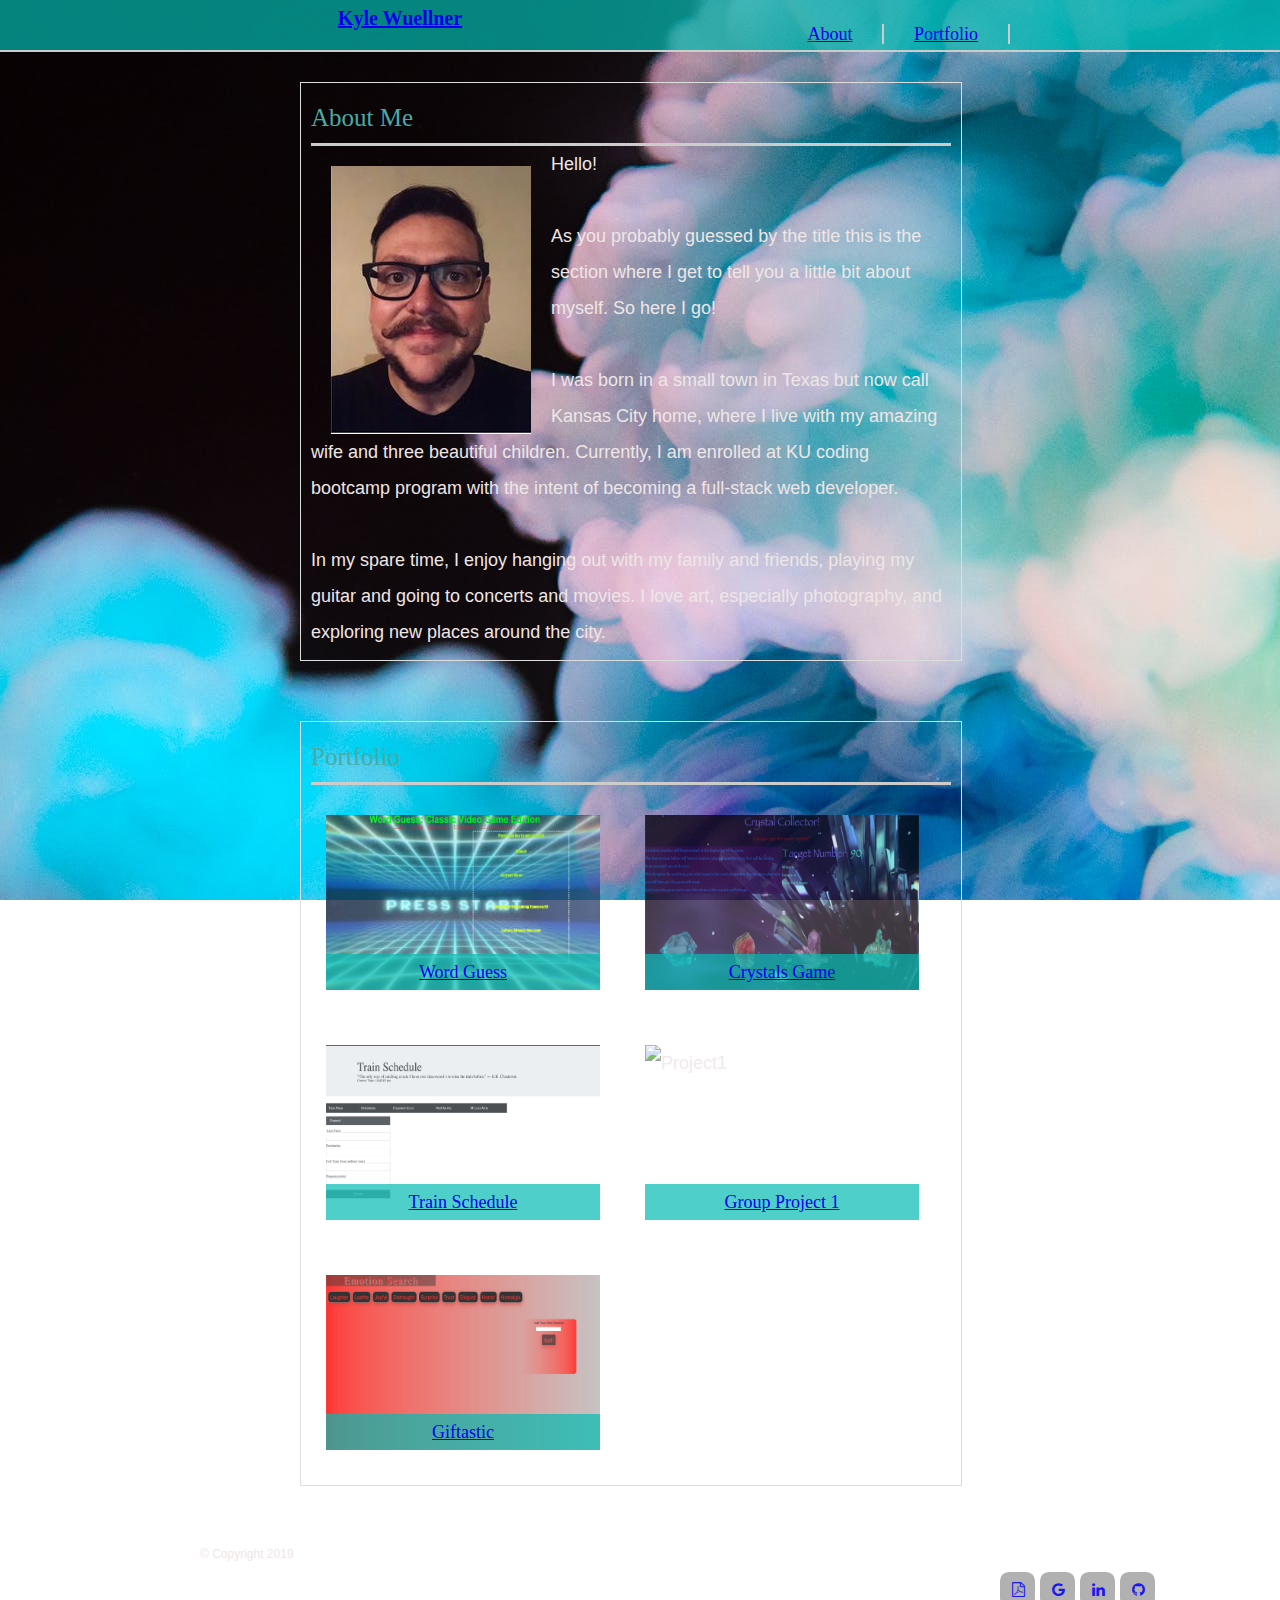
==== assets/index.html @ ecd1b10f "initial commit, old repo would not deploy correctly so I made a new one" ====
<!DOCTYPE html>
<html lang="en">
<meta name="viewport" content="width=device-width, initial-scale=1.0">
<link rel="stylesheet" href="https://cdnjs.cloudflare.com/ajax/libs/font-awesome/4.7.0/css/font-awesome.min.css">
<link rel="stylesheet" type="text/css" href="css/reset.css">

<head>
    <title>About Me</title>
    <link rel="stylesheet" type="text/css" href="css/style.css">
</head>

<body>
    <header id=heading>
        <div class="container">
            <a href="index.html" id="myname">Kyle Wuellner</a>
            <nav>
                <a href="index.html">About</a>
                <a href="portfolio.html" id=portfolio>Portfolio</a>
                <!-- <a href="contact.html">Contact</a> -->
            </nav>
        </div>
        </div>
    </header>

    <div id="main-container" class="container">
        <section class="main-container">
            <h1>About Me</h1>

            <img id="photo" src="images/me.jpg">

            <p>
                Hello!
            </p>

            <br>

            <p>
                As you probably guessed by the title this is the section where I get to tell you a little bit about
                myself. So here I go!
            </p>

            <br>

            <p>
                I was born in a small town in Texas but now call Kansas City home, where I live with my amazing wife and
                three beautiful children. Currently, I am enrolled at KU coding bootcamp program with the intent of
                becoming a full-stack web developer.
            </p>

            <br>

            <P>
                In my spare time, I enjoy hanging out with my family and friends, playing my guitar and going to
                concerts and movies. I love art, especially photography, and exploring new places around the city.
            </P>
        </section>
    </div>


    <div id="main-container" class="container">
        <section class="main-container">
            <h1>Portfolio</h1>

            <div class="work">
                <img src="images/word-guess.png" class="auth-image" alt="Hangman">

                <h3><a href="https://kwuellner.github.io/Word-Guess-Game/" target="_blank">Word Guess</a></h3>
            </div>

            <div class="work">
                <img src="images/crystal.png" class="auth-image" alt="RPG Game">

                <h3><a href="https://kwuellner.github.io/unit-4-game/" target="_blank">Crystals Game</a></h3>
            </div>

            <!-- <div class="work">
                <img src="assets/images/technics-q-c-400-200-5.jpg" class="auth-image" alt="Trivia Game">

                <h3>Trivia Game</h3>
            </div> -->

            <div class="work">
                <img src="images/train-scheduler.png" class="auth-image" alt="Train Scheduler">

                <h3><a href="https://kwuellner.github.io/TrainScheduler/" target="_blank">Train Schedule</a></h3>
            </div>

            <div class="work">
                <img src="images/group-project-1.png" class="auth-image" alt="Project1">

                <h3><a href="https://fin23.github.io/groupProject-1/" target="_blank"> Group Project 1</a></h3>
            </div>

            <div class="work">
                <img src="images/giftastic.png" class="auth-image" alt="Giftastic">

                <h3><a href="https://kwuellner.github.io/Giftastic/" target="_blank">Giftastic</a></h3>
            </div>

            <!-- <div class="work">
                <img src="assets/images/technics-q-c-400-200-7.jpg" class="auth-image" alt="Rutgers Info Widget">

                <h3>Rutgers Info Widget</h3>
            </div>

            <div class="work">
                <img src="assets/images/technics-q-c-400-200-9.jpg" class="auth-image" alt="Rock Paper Scissors">

                <h3>Rock Paper Scissors</h3>
            </div> -->
        </section>
    </div>

    <footer>
        <div class="container">
            <div id="contact">
                <h4>Contact</h4>
                <a href="https://github.com/kwuellner" target="_blank" class="fa fa-github"></a>
                <a href="https://www.linkedin.com/in/kyle-wuellner" target="_blank" class="fa fa-linkedin"></a>
                <a href="mailto:kyle.m.wuellner@gmail.com" class="fa fa-google"></a>
                <a href=".//images/Resume.pdf" target="_blank" class="fa fa-file-pdf-o"></a>
            </div>
            &copy; Copyright 2019
        </div>
    </footer>
</body>

</html>
---- assets/css/style.css ----
body {
    background: url(../images/pexels-photo-990826.jpeg);
    background-attachment: fixed;
    font-size: 18px;
    line-height: 36px;
    font-family: Arial, Helvetica Neue, Helvetica, sans-serif;
    color: rgb(238, 230, 230);
}

.container {
    width: 100%;
    max-width: 960px;
    margin: 0 200px 30px; 
    clear: both;
}

h1, h2, h3 {
    font-family: Georgia, 'Times New Roman', Times, serif;
    color: #4aaaa5;
}

h1 {
    font-size: 25px;
    line-height: 50px;
    border-bottom: 3px solid;
    border-color: #cccccc
}

#heading {
    font-family: Georgia, 'Times New Roman', Times, serif;
    background: #04bbb2b4;
    overflow: auto;
    border-bottom: 2px solid;
    border-color: #cccccc;
    width: 100%;
}

#myname {
    width: 200px;
    height: 50px;
    margin-left: 100px;
    font-family: Georgia, 'Times New Roman', Times, serif;
    float: left;
    font-weight: 700;
    text-align: center;
    font-size: 20px;
}

nav {
    margin: 25px 125px 0 0;
    float: right;
    display: inline-block;
    border-color: #cccccc;
    padding-left: 15px;
    line-height: 18px;
}

#portfolio {
    margin: 25px 25px 0 25px;
    padding: 0  30px;
    border-right: 2px solid;
    border-left: 2px solid;
    border-color: #cccccc;
}

#main-container {
    background-color: transparent;
    border: 1px solid;
    border-color: #dddddd;
    width: 50%;
    max-width: 960px;
    float: left;
    margin: 30px 200px 30px 300px;
    padding: 10px;
}

#container1 {
    background-color: #ffffff;
    border: 1px solid;
    border-color: #dddddd;
    width: 100%;
    max-width: 650px;
    float: left;
    margin: 80px 200px 30px 200px;
    padding: 10px;
}

#photo {
    float: left;
    padding: 20px 20px 0 20px;
}

.auth-image {
    width: 200px;
    height: 175px;
    margin-top: 10px;
    margin-right: 20px;
    float: left;
}

footer {
    background-color: transparent;
    color: rgb(238, 230, 230);
    padding: 20px 0;
    clear: both;
    font-size: 12px;
 
}

.fa {
    float: right;
    background: darkgrey;
    opacity: .9;
    margin-right: 5px;
    padding: 10px;
    font-size: 15px;
    width: 15px;
    text-align: right;
    text-decoration: none;
    border-radius: 25%;
  }

  .fa:hover {
    opacity: 0.7;
    color: white;
  }

  #contact {
      float: right;
      color: white;
      font-size: 15px;
  }
  

.work {
    width: 274px;
    overflow: auto;
    position: relative;
    float: left;
    margin: 20px 0 25px 15px;
    margin-right: 30px;
}

.work img {
    width: 100%;
    border: none;
    opacity: .8;
}

.work img:hover{
    opacity: 1;
}
.work h3 {
    background: #04bbb2b4;
    color: #ffffff;
    text-align: center;
    width: 100%;
    position: absolute;
    bottom: 0px;
}

#contact-form ul {
    margin-bottom: 20px;
}

#contact-form li {
    margin-bottom: 10px;
}

label,
input[type=text],
input[type=email],
textarea {
    display: block;
    width: 100%;
}

input[type=text],
input[type=email],
textarea {
    height: 30px;
    border: 1px solid #dddddd;
    font-size: 14px;
}

textarea {
    height: 200px;
}

input[type=submit] {
    background: #4aaaa5;
    border: none;
    color: #ffffff;
    font-size: 18px;

}

@media only screen and (max-width:980px) {
   .container {
        padding: 0 20px;
        max-width: 768px;
        margin: 0 0 0 0;
    }

    #myname {
        margin: 0 0 0 30px;
    }

    #nav {
        margin: 25 0 0 200px;
        float: right;
        line-height: 8px;
        font-weight: 20;

    }
    #main-container {
        margin: 50px 0 0 50px;
        max-width: 580px;
        width: 100%;
    }
    .main-section {
        max-width: 420px;
    }

    .work {
        width: 100%;
    }

    .work h3 {
        width: 40%;
    }

    .work img {
        width: 40%;
    }

    .auth-image {
        width: 75%;
        margin-bottom: 20px;
    }
}

@media only screen and (max-width:768px) {
    .container {
         padding: 0 20px;
         max-width: 100%;
         margin: 0;
    }
}

@media only screen and (max-width:640px){
   #heading {
       position: static;
       margin-bottom: 5px;
   }

   #myname {
       position: static;
       width: 100%;
   }

   #nav {
       width: 100;
       text-align: center;
   }

   #main-container {
       margin: 10px;
   }
   
   #photo {
       padding: 0;
   }

   .work img {
       width: 95%;
       margin:  auto;
   }

   .work h3 {
       width: 95%;
       margin: auto;
   }
}
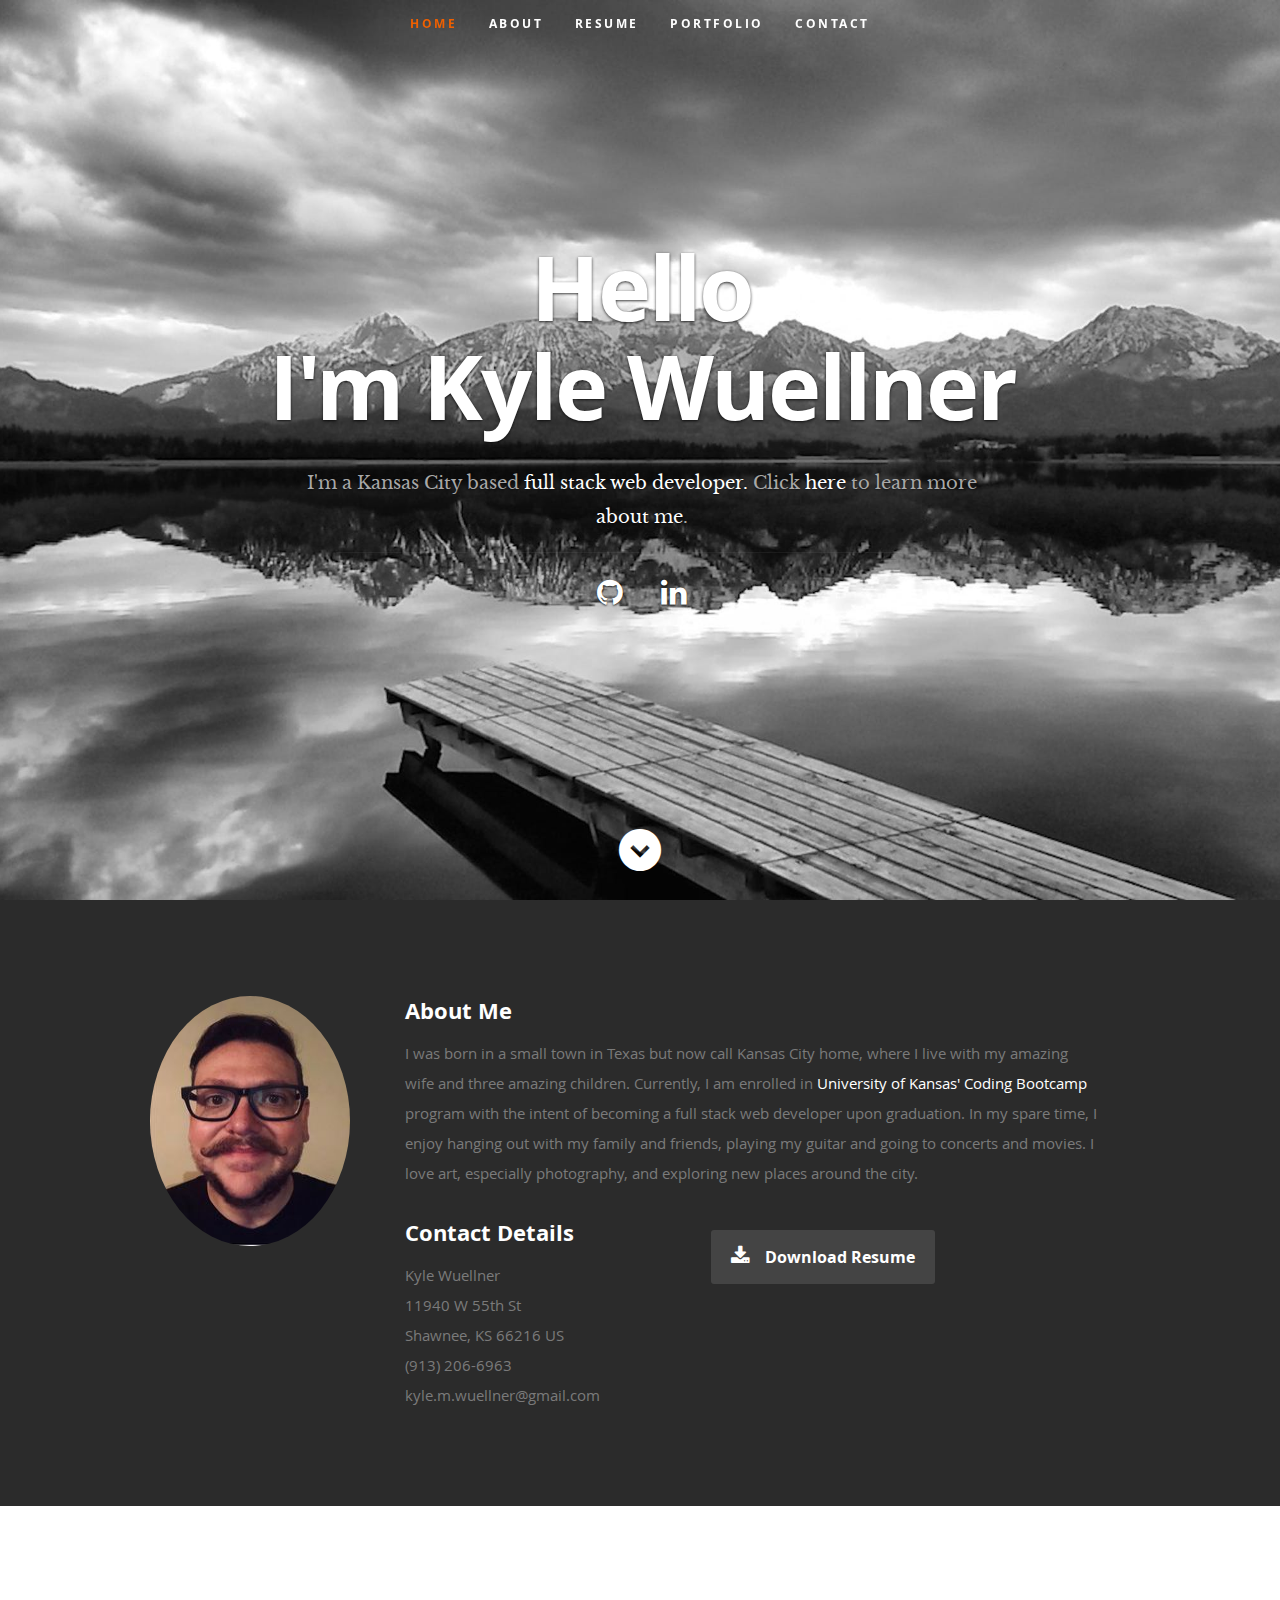
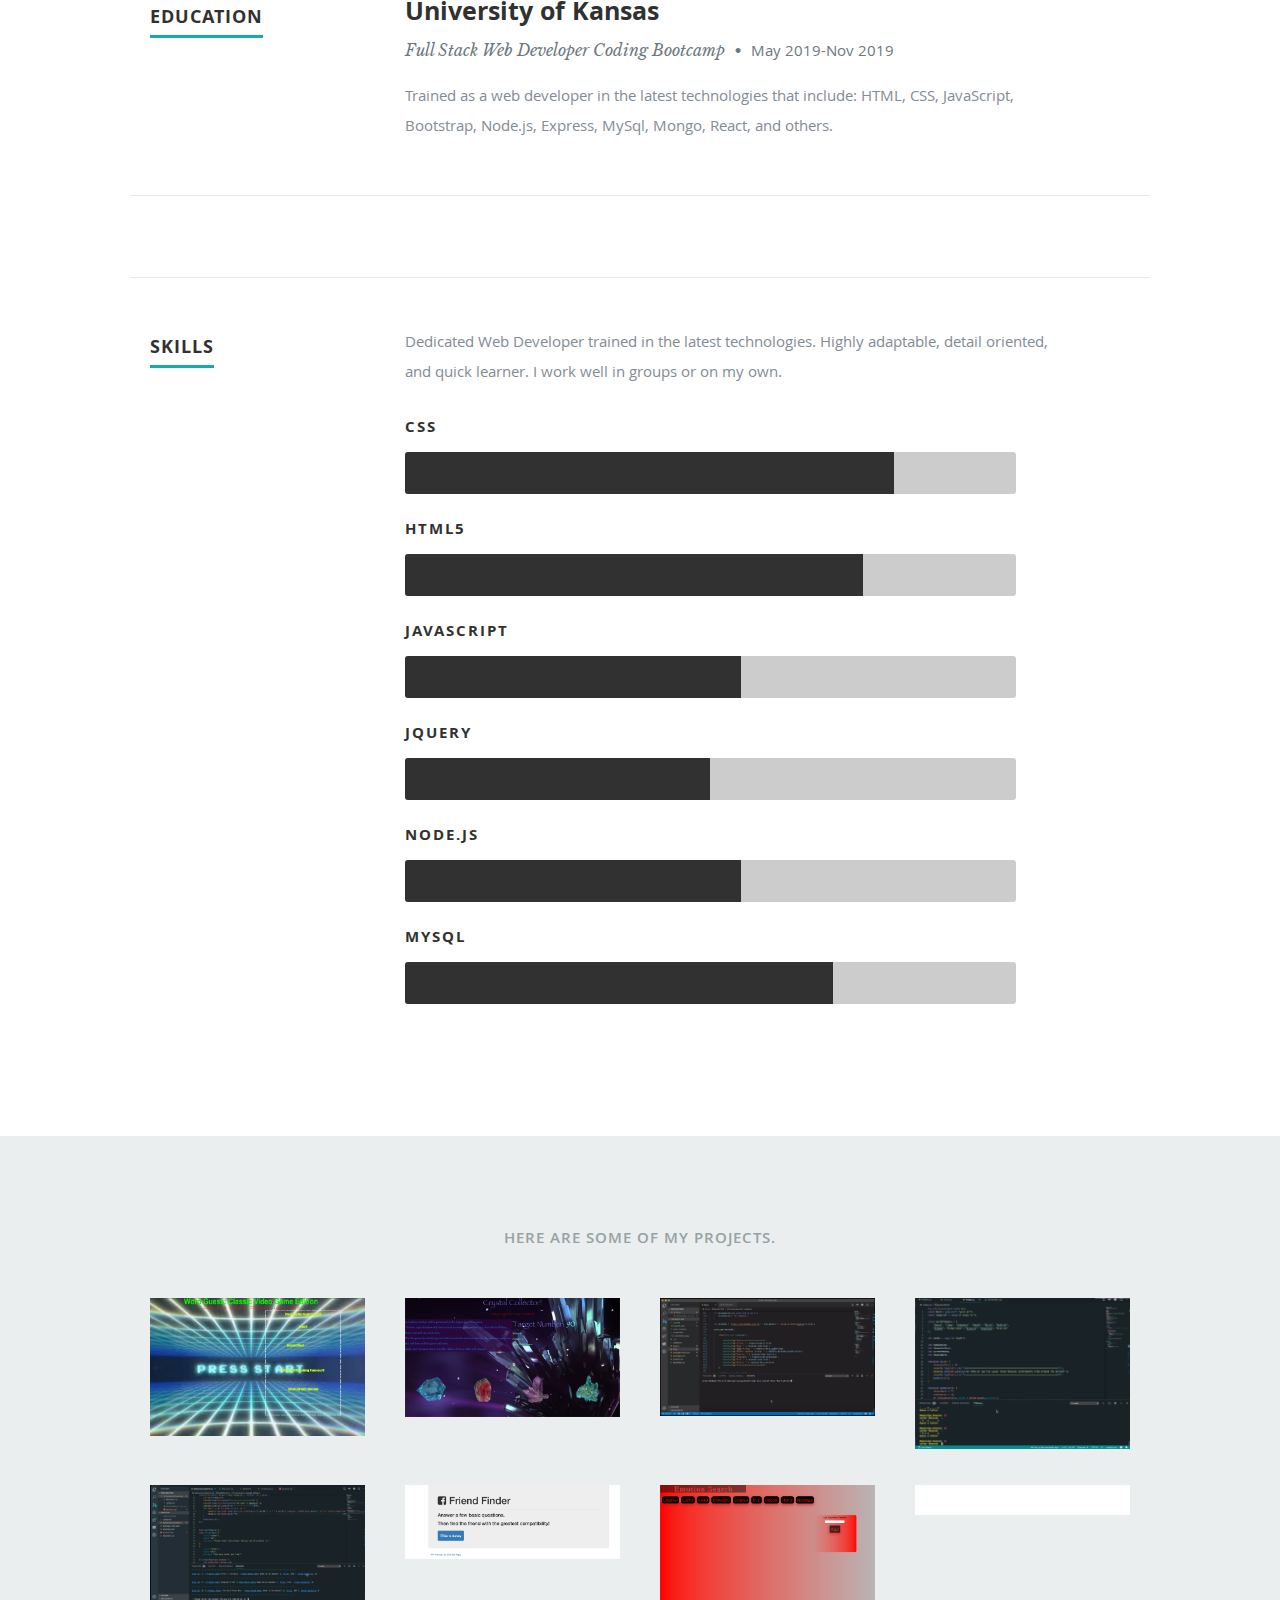
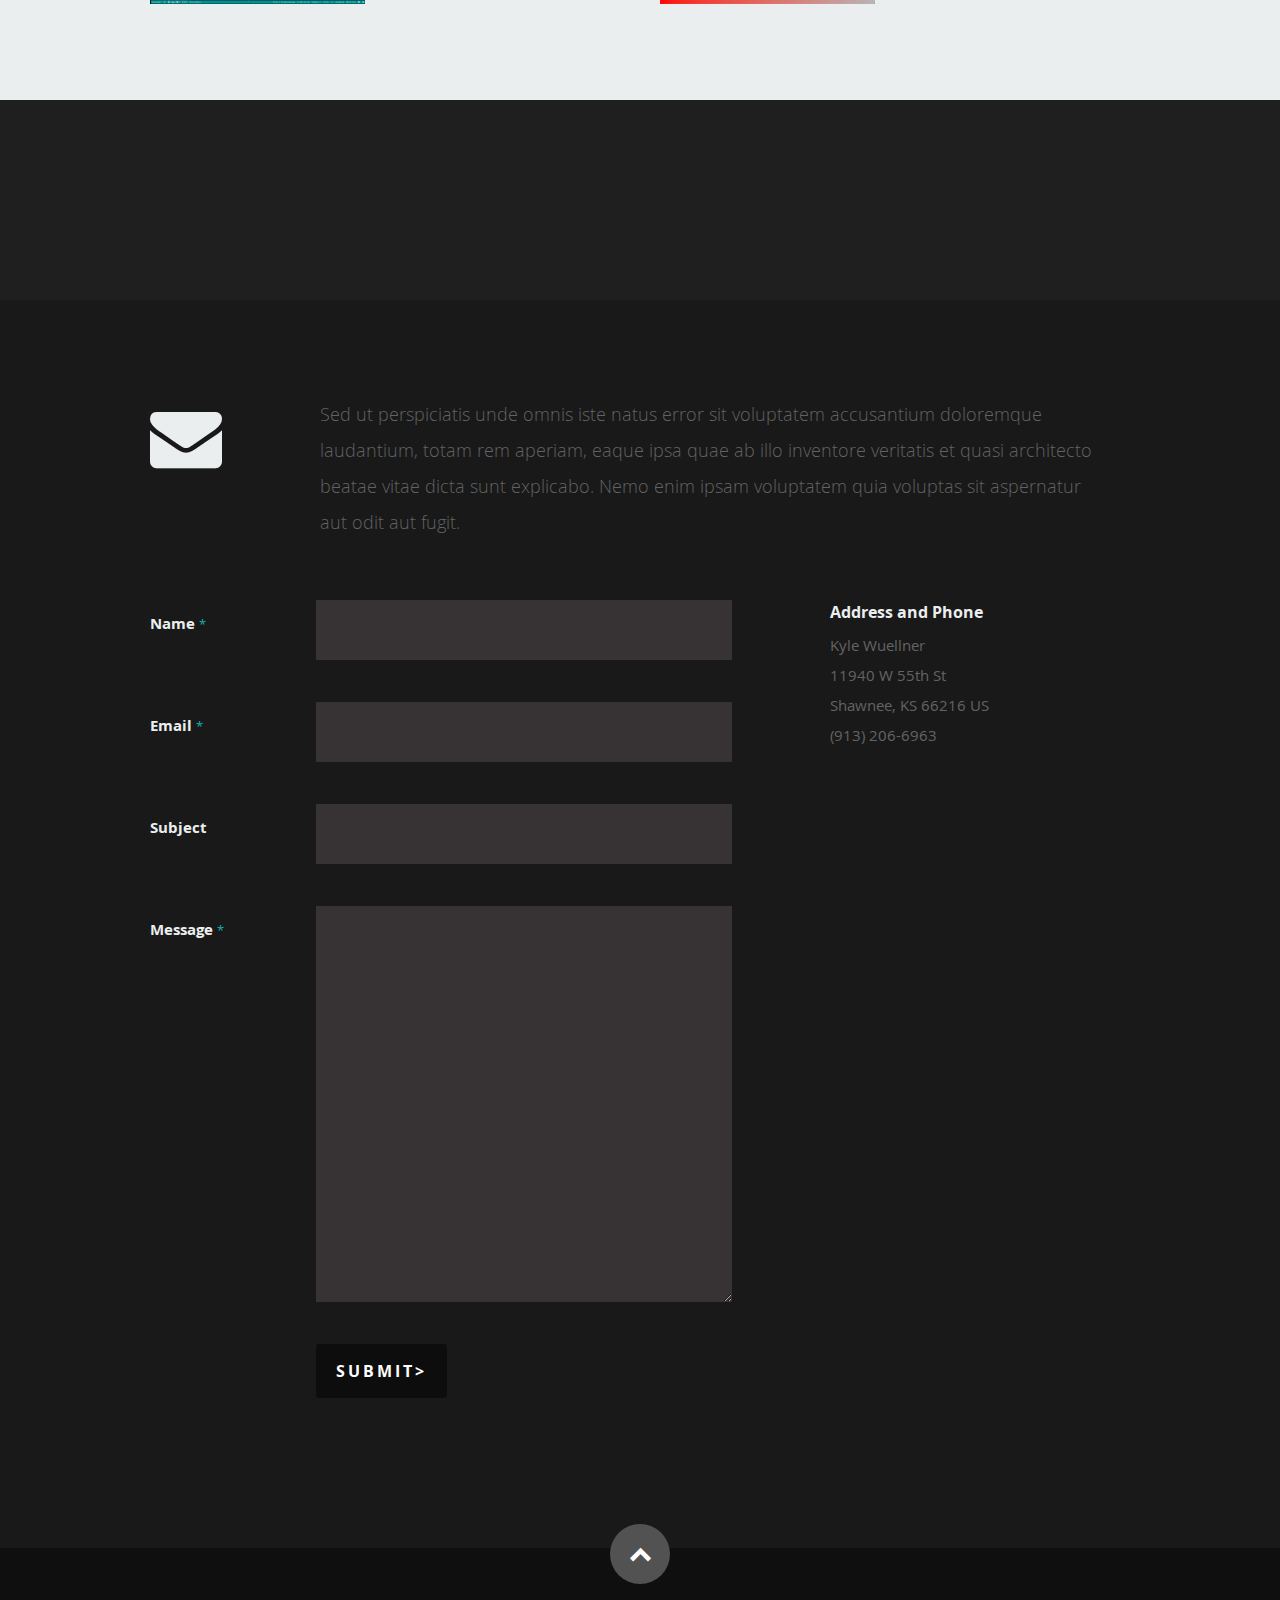
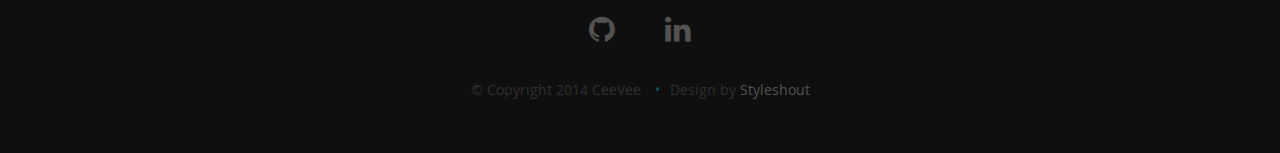
==== commit 953c8736: "rearranged files" ====
--- a/assets/index.html
+++ b/assets/index.html
@@ -1,128 +1,849 @@
-<!DOCTYPE html>
-<html lang="en">
-<meta name="viewport" content="width=device-width, initial-scale=1.0">
-<link rel="stylesheet" href="https://cdnjs.cloudflare.com/ajax/libs/font-awesome/4.7.0/css/font-awesome.min.css">
-<link rel="stylesheet" type="text/css" href="css/reset.css">
-
-<head>
-    <title>About Me</title>
-    <link rel="stylesheet" type="text/css" href="css/style.css">
-</head>
-
-<body>
-    <header id=heading>
-        <div class="container">
-            <a href="index.html" id="myname">Kyle Wuellner</a>
-            <nav>
-                <a href="index.html">About</a>
-                <a href="portfolio.html" id=portfolio>Portfolio</a>
-                <!-- <a href="contact.html">Contact</a> -->
-            </nav>
-        </div>
-        </div>
-    </header>
-
-    <div id="main-container" class="container">
-        <section class="main-container">
-            <h1>About Me</h1>
-
-            <img id="photo" src="images/me.jpg">
-
-            <p>
-                Hello!
-            </p>
-
-            <br>
-
-            <p>
-                As you probably guessed by the title this is the section where I get to tell you a little bit about
-                myself. So here I go!
-            </p>
-
-            <br>
-
-            <p>
-                I was born in a small town in Texas but now call Kansas City home, where I live with my amazing wife and
-                three beautiful children. Currently, I am enrolled at KU coding bootcamp program with the intent of
-                becoming a full-stack web developer.
-            </p>
-
-            <br>
-
-            <P>
-                In my spare time, I enjoy hanging out with my family and friends, playing my guitar and going to
-                concerts and movies. I love art, especially photography, and exploring new places around the city.
-            </P>
-        </section>
-    </div>
-
-
-    <div id="main-container" class="container">
-        <section class="main-container">
-            <h1>Portfolio</h1>
-
-            <div class="work">
-                <img src="images/word-guess.png" class="auth-image" alt="Hangman">
-
-                <h3><a href="https://kwuellner.github.io/Word-Guess-Game/" target="_blank">Word Guess</a></h3>
-            </div>
-
-            <div class="work">
-                <img src="images/crystal.png" class="auth-image" alt="RPG Game">
-
-                <h3><a href="https://kwuellner.github.io/unit-4-game/" target="_blank">Crystals Game</a></h3>
-            </div>
-
-            <!-- <div class="work">
-                <img src="assets/images/technics-q-c-400-200-5.jpg" class="auth-image" alt="Trivia Game">
-
-                <h3>Trivia Game</h3>
-            </div> -->
-
-            <div class="work">
-                <img src="images/train-scheduler.png" class="auth-image" alt="Train Scheduler">
-
-                <h3><a href="https://kwuellner.github.io/TrainScheduler/" target="_blank">Train Schedule</a></h3>
-            </div>
-
-            <div class="work">
-                <img src="images/group-project-1.png" class="auth-image" alt="Project1">
-
-                <h3><a href="https://fin23.github.io/groupProject-1/" target="_blank"> Group Project 1</a></h3>
-            </div>
-
-            <div class="work">
-                <img src="images/giftastic.png" class="auth-image" alt="Giftastic">
-
-                <h3><a href="https://kwuellner.github.io/Giftastic/" target="_blank">Giftastic</a></h3>
-            </div>
-
-            <!-- <div class="work">
-                <img src="assets/images/technics-q-c-400-200-7.jpg" class="auth-image" alt="Rutgers Info Widget">
-
-                <h3>Rutgers Info Widget</h3>
-            </div>
-
-            <div class="work">
-                <img src="assets/images/technics-q-c-400-200-9.jpg" class="auth-image" alt="Rock Paper Scissors">
-
-                <h3>Rock Paper Scissors</h3>
-            </div> -->
-        </section>
-    </div>
-
-    <footer>
-        <div class="container">
-            <div id="contact">
-                <h4>Contact</h4>
-                <a href="https://github.com/kwuellner" target="_blank" class="fa fa-github"></a>
-                <a href="https://www.linkedin.com/in/kyle-wuellner" target="_blank" class="fa fa-linkedin"></a>
-                <a href="mailto:kyle.m.wuellner@gmail.com" class="fa fa-google"></a>
-                <a href=".//images/Resume.pdf" target="_blank" class="fa fa-file-pdf-o"></a>
-            </div>
-            &copy; Copyright 2019
-        </div>
-    </footer>
-</body>
-
+<!DOCTYPE html>
+<!--[if lt IE 8 ]><html class="no-js ie ie7" lang="en"> <![endif]-->
+<!--[if IE 8 ]><html class="no-js ie ie8" lang="en"> <![endif]-->
+<!--[if (gte IE 8)|!(IE)]><!-->
+<html class="no-js" lang="en">
+<!--<![endif]-->
+
+<head>
+
+   <!--- Basic Page Needs
+   ================================================== -->
+   <meta charset="utf-8">
+   <title>Ceevee - Free Responsive HTML5/CSS3 Template</title>
+   <meta name="description" content="">
+   <meta name="author" content="">
+
+   <!-- Mobile Specific Metas
+   ================================================== -->
+   <meta name="viewport" content="width=device-width, initial-scale=1, maximum-scale=1">
+
+   <!-- CSS
+    ================================================== -->
+   <link rel="stylesheet" href="css/default.css">
+   <link rel="stylesheet" href="css/layout.css">
+   <link rel="stylesheet" href="css/media-queries.css">
+   <link rel="stylesheet" href="css/magnific-popup.css">
+
+   <!-- Script
+   ================================================== -->
+   <script src="js/modernizr.js"></script>
+
+   <!-- Favicons
+	================================================== -->
+   <link rel="shortcut icon" href="favicon.png">
+
+</head>
+
+<body>
+
+   <!-- Header
+   ================================================== -->
+   <header id="home">
+
+      <nav id="nav-wrap">
+
+         <a class="mobile-btn" href="#nav-wrap" title="Show navigation">Show navigation</a>
+         <a class="mobile-btn" href="#" title="Hide navigation">Hide navigation</a>
+
+         <ul id="nav" class="nav">
+            <li class="current"><a class="smoothscroll" href="#home">Home</a></li>
+            <li><a class="smoothscroll" href="#about">About</a></li>
+            <li><a class="smoothscroll" href="#resume">Resume</a></li>
+            <li><a class="smoothscroll" href="#portfolio">Portfolio</a></li>
+            <!-- <li><a class="smoothscroll" href="#testimonials">Testimonials</a></li> -->
+            <li><a class="smoothscroll" href="#contact">Contact</a></li>
+         </ul> <!-- end #nav -->
+
+      </nav> <!-- end #nav-wrap -->
+
+      <div class="row banner">
+         <div class="banner-text">
+            <h1 class="responsive-headline">Hello <p>I'm Kyle Wuellner</p>
+            </h1>
+            <h3>I'm a Kansas City based <span> full stack web developer.</span>
+               Click <a class="smoothscroll" href="#about">here</a>
+               to learn more <a class="smoothscroll" href="#about">about me</a>.</h3>
+            <hr />
+            <ul class="social">
+               <li><a href="https://github.com/kwuellner" target="_blank"><i class="fa fa-github"></i></a></li>
+               <!-- <li><a href="#"><i class="fa fa-twitter"></i></a></li> -->
+               <!-- <li><a href="#"><i class="fa fa-google-plus"></i></a></li> -->
+               <li><a href="https://www.linkedin.com/in/kyle-wuellner" target="_blank"><i
+                        class="fa fa-linkedin"></i></a></li>
+               <!-- <li><a href="#"><i class="fa fa-instagram"></i></a></li>
+               <li><a href="#"><i class="fa fa-dribbble"></i></a></li>
+               <li><a href="#"><i class="fa fa-skype"></i></a></li> -->
+            </ul>
+         </div>
+      </div>
+
+      <p class="scrolldown">
+         <a class="smoothscroll" href="#about"><i class="icon-down-circle"></i></a>
+      </p>
+
+   </header> <!-- Header End -->
+
+
+   <!-- About Section
+   ================================================== -->
+   <section id="about">
+
+      <div class="row">
+
+         <div class="three columns">
+
+            <img class="profile-pic" src="images/me.jpg" alt="" />
+
+         </div>
+
+         <div class="nine columns main-col">
+
+            <h2>About Me</h2>
+
+            <p>I was born in a small town in Texas but now call Kansas City home, where I live with my amazing wife and
+               three amazing children. Currently, I am enrolled in <a class="smoothscroll"
+                  href="https://bootcamp.ku.edu/coding/" target="_blank">University of Kansas' Coding Bootcamp</a>
+               program with the intent of
+               becoming a <span> full stack web developer</span> upon graduation. In my spare time, I enjoy hanging out
+               with my family
+               and friends, playing my guitar and going to
+               concerts and movies. I love art, especially photography, and exploring new places around the city.
+            </p>
+
+            <div class="row">
+
+               <div class="columns contact-details">
+
+                  <h2>Contact Details</h2>
+                  <p class="address">
+                     <span>Kyle Wuellner</span><br>
+                     <span>11940 W 55th St<br>
+                        Shawnee, KS 66216 US
+                     </span><br>
+                     <span>(913) 206-6963</span><br>
+                     <span>kyle.m.wuellner@gmail.com</span>
+                  </p>
+
+               </div>
+
+               <div class="columns download">
+                  <p>
+                     <a href="https://docs.google.com/document/d/1krxDVYdAzd86C_JXUmu4CRliHNWgv6KA0D3U3gG_JCU/edit?usp=sharing"
+                        target="_blank" class="button"><i class="fa fa-download"></i>Download Resume</a>
+                  </p>
+               </div>
+
+            </div> <!-- end row -->
+
+         </div> <!-- end .main-col -->
+
+      </div>
+
+   </section> <!-- About Section End-->
+
+
+   <!-- Resume Section
+   ================================================== -->
+   <section id="resume">
+
+      <!-- Education
+      ----------------------------------------------- -->
+      <div class="row education">
+
+         <div class="three columns header-col">
+            <h1><span>Education</span></h1>
+         </div>
+
+         <div class="nine columns main-col">
+
+            <div class="row item">
+
+               <div class="twelve columns">
+
+                  <h3>University of Kansas</h3>
+                  <p class="info">Full Stack Web Developer Coding Bootcamp <span>&bull;</span> <em class="date">May
+                        2019-Nov 2019</em></p>
+
+                  <p>
+                     Trained as a web developer in the latest technologies that include: HTML, CSS, JavaScript,
+                     Bootstrap, Node.js, Express, MySql, Mongo, React, and others.
+                  </p>
+
+               </div>
+
+            </div> <!-- item end -->
+
+            <div class="row item">
+
+               <div class="twelve columns">
+
+                  <!-- <h3>School of Cool Designers</h3>
+                  <p class="info">B.A. Degree in Graphic Design <span>&bull;</span> <em class="date">March 2003</em></p>
+
+                  <p>
+                     This is Photoshop's version of Lorem Ipsum. Proin gravida nibh vel velit auctor aliquet.
+                     Aenean sollicitudin, lorem quis bibendum auctor, nisi elit consequat ipsum, nec sagittis sem
+                     nibh id elit. Duis sed odio sit amet nibh vulputate cursus a sit amet mauris. Morbi accumsan
+                     ipsum velit. Nam nec tellus a odio tincidunt auctor a ornare odio. Sed non mauris vitae erat
+                  </p> -->
+
+               </div>
+
+            </div> <!-- item end -->
+
+         </div> <!-- main-col end -->
+
+      </div> <!-- End Education -->
+
+
+      <!-- Work
+      ----------------------------------------------- -->
+      <div class="row work">
+
+         <div class="three columns header-col">
+            <!-- <h1><span>Work</span></h1> -->
+         </div>
+
+         <div class="nine columns main-col">
+
+            <div class="row item">
+
+               <div class="twelve columns">
+
+                  <!-- <h3>Awesome Design Studio</h3>
+                  <p class="info">Senior UX Designer <span>&bull;</span> <em class="date">March 2010 - Present</em></p>
+
+                  <p>
+                     Lorem ipsum dolor sit amet, consectetuer adipiscing elit. Aenean commodo ligula eget dolor. Aenean
+                     massa.
+                     Cum sociis natoque penatibus et magnis dis parturient montes, nascetur ridiculus mus. Donec quam
+                     felis,
+                     ultricies nec, pellentesque eu, pretium quis, sem. Nulla consequat massa quis enim.
+                     Donec pede justo, fringilla vel, aliquet nec, vulputate eget, arcu. Nullam dictum felis eu pede
+                     mollis pretium.
+                  </p> -->
+
+               </div>
+
+            </div> <!-- item end -->
+
+            <div class="row item">
+
+               <div class="twelve columns">
+
+                  <!-- <h3>Super Cool Studio</h3>
+                  <p class="info">UX Designer <span>&bull;</span> <em class="date">March 2007 - February 2010</em></p>
+
+                  <p>
+                     This is Photoshop's version of Lorem Ipsum. Proin gravida nibh vel velit auctor aliquet.
+                     Aenean sollicitudin, lorem quis bibendum auctor, nisi elit consequat ipsum, nec sagittis sem
+                     nibh id elit. Duis sed odio sit amet nibh vulputate cursus a sit amet mauris. Morbi accumsan
+                     ipsum velit. Nam nec tellus a odio tincidunt auctor a ornare odio. Sed non mauris vitae erat
+                  </p> -->
+
+               </div>
+
+            </div> <!-- item end -->
+
+         </div> <!-- main-col end -->
+
+      </div> <!-- End Work -->
+
+
+      <!-- Skills
+      ----------------------------------------------- -->
+      <div class="row skill">
+
+         <div class="three columns header-col">
+            <h1><span>Skills</span></h1>
+         </div>
+
+         <div class="nine columns main-col">
+
+            <p>Dedicated Web Developer trained in the latest technologies. Highly adaptable, detail oriented, and quick
+               learner. I work well in groups or on my own.
+            </p>
+
+            <div class="bars">
+
+               <ul class="skills">
+                  <li><span class="bar-expand css"></span><em>CSS</em></li>
+                  <li><span class="bar-expand html5"></span><em>HTML5</em></li>
+                  <li><span class="bar-expand javascript"></span><em>JavaScript</em></li>
+                  <li><span class="bar-expand jquery"></span><em>jQuery</em></li>
+                  <li><span class="bar-expand nodejs"></span><em>Node.js</em></li>
+                  <li><span class="bar-expand mysql"></span><em>MySql</em></li>
+               </ul>
+
+            </div><!-- end skill-bars -->
+
+         </div> <!-- main-col end -->
+
+      </div> <!-- End skills -->
+
+   </section> <!-- Resume Section End-->
+
+
+   <!-- Portfolio Section
+   ================================================== -->
+   <section id="portfolio">
+
+      <div class="row">
+
+         <div class="twelve columns collapsed">
+
+            <h1>Here Are Some of My Projects.</h1>
+
+            <!-- portfolio-wrapper -->
+            <div id="portfolio-wrapper" class="bgrid-quarters s-bgrid-thirds cf">
+
+               <div class="columns portfolio-item">
+                  <div class="item-wrap">
+
+                     <a href="#modal-01" title="">
+                        <img alt="" src="images/portfolio/modals/word-guess.png">
+                        <div class="overlay">
+                           <div class="portfolio-item-meta">
+                              <h5>Word Guess</h5>
+                              <p>Game</p>
+                           </div>
+                        </div>
+                        <div class="link-icon"><i class="icon-plus"></i></div>
+                     </a>
+
+                  </div>
+               </div> <!-- item end -->
+
+               <div class="columns portfolio-item">
+                  <div class="item-wrap">
+
+                     <a href="#modal-02" title="">
+                        <img alt="" src="images/portfolio/modals/crystal.png">
+                        <div class="overlay">
+                           <div class="portfolio-item-meta">
+                              <h5>Crystals</h5>
+                              <p>Game</p>
+                           </div>
+                        </div>
+                        <div class="link-icon"><i class="icon-plus"></i></div>
+                     </a>
+
+                  </div>
+               </div> <!-- item end -->
+
+               <div class="columns portfolio-item">
+                  <div class="item-wrap">
+
+                     <a href="#modal-03" title="">
+                        <img alt="" src="images/portfolio/modals/liri.png">
+                        <div class="overlay">
+                           <div class="portfolio-item-meta">
+                              <h5>Liri</h5>
+                              <p>App</p>
+                           </div>
+                        </div>
+                        <div class="link-icon"><i class="icon-plus"></i></div>
+                     </a>
+
+                  </div>
+               </div> <!-- item end -->
+
+               <div class="columns portfolio-item">
+                  <div class="item-wrap">
+
+                     <a href="#modal-04" title="">
+                        <img alt="" src="images/portfolio/modals/constructor-word-guess.png">
+                        <div class="overlay">
+                           <div class="portfolio-item-meta">
+                              <h5>Constructor Word Guess</h5>
+                              <p>Game</p>
+                           </div>
+                        </div>
+                        <div class="link-icon"><i class="icon-plus"></i></div>
+                     </a>
+
+                  </div>
+               </div> <!-- item end -->
+
+               <div class="columns portfolio-item">
+                  <div class="item-wrap">
+
+                     <a href="#modal-05" title="">
+                        <img alt="" src="images/portfolio/modals/bamazon.png">
+                        <div class="overlay">
+                           <div class="portfolio-item-meta">
+                              <h5>Bamazon</h5>
+                              <p>Storefront Shop App</p>
+                           </div>
+                        </div>
+                        <div class="link-icon"><i class="icon-plus"></i></div>
+                     </a>
+
+                  </div>
+               </div> <!-- item end -->
+
+               <div class="columns portfolio-item">
+                  <div class="item-wrap">
+
+                     <a href="#modal-06" title="">
+                        <img alt="" src="images/portfolio/modals/friendfinder.png">
+                        <div class="overlay">
+                           <div class="portfolio-item-meta">
+                              <h5>Friend Finder</h5>
+                              <p>Matching App</p>
+                           </div>
+                        </div>
+                        <div class="link-icon"><i class="icon-plus"></i></div>
+                     </a>
+
+                  </div>
+               </div> <!-- item end -->
+
+               <div class="columns portfolio-item">
+                  <div class="item-wrap">
+
+                     <a href="#modal-07" title="">
+                        <img alt="" src="images/portfolio/modals/giftastic.png">
+                        <div class="overlay">
+                           <div class="portfolio-item-meta">
+                              <h5>Giftastic</h5>
+                              <p>APIs</p>
+                           </div>
+                        </div>
+                        <div class="link-icon"><i class="icon-plus"></i></div>
+                     </a>
+
+                  </div>
+               </div> <!-- item end -->
+
+               <div class="columns portfolio-item">
+                  <div class="item-wrap">
+
+                     <a href="#modal-08" title="">
+                        <img alt="" src="images/portfolio/modals/freshair.png">
+                        <div class="overlay">
+                           <div class="portfolio-item-meta">
+                              <h5>Fresh Air</h5>
+                              <p>Travel Website</p>
+                           </div>
+                        </div>
+                        <div class="link-icon"><i class="icon-plus"></i></div>
+                     </a>
+
+                  </div>
+               </div> <!-- item end -->
+
+            </div> <!-- portfolio-wrapper end -->
+
+         </div> <!-- twelve columns end -->
+
+
+         <!-- Modal Popup
+	      --------------------------------------------------------------- -->
+
+         <div id="modal-01" class="popup-modal mfp-hide">
+
+            <img class="scale-with-grid" src="images/portfolio/modals/word-guess.png" alt="" />
+
+            <div class="description-box">
+               <h4>Word Guess</h4>
+               <p>Can you guess the correct word?</p>
+               <span class="categories"><i class="fa fa-tag"></i>Game</span>
+            </div>
+
+            <div class="link-box">
+               <a href="https://kwuellner.github.io/Word-Guess-Game/" target="_blank" ">Details</a>
+               <a class=" popup-modal-dismiss">Close</a>
+            </div>
+
+         </div><!-- modal-01 End -->
+
+         <div id="modal-02" class="popup-modal mfp-hide">
+
+            <img class="scale-with-grid" src="images/portfolio/modals/crystal.png" alt="" />
+
+            <div class="description-box">
+               <h4>Crystal</h4>
+               <p>This is a simple game that will generate a random target number and each crystal will have a hidden
+                  random number. Click on each crystal and try and get the target number exactly.</p>
+               <span class="categories"><i class="fa fa-tag"></i>Game</span>
+            </div>
+
+            <div class="link-box">
+               <a href="https://kwuellner.github.io/unit-4-game/" target="_blank">Details</a>
+               <a class="popup-modal-dismiss">Close</a>
+            </div>
+
+         </div><!-- modal-02 End -->
+
+         <div id="modal-03" class="popup-modal mfp-hide">
+
+            <img class="scale-with-grid" src="images/portfolio/modals/liri.png" alt="" />
+
+            <div class=" description-box">
+               <h4>Liri</h4>
+               <p>Search for bands in town, a song on Spotify or get info on a certain movie.</p>
+               <span class="categories"><i class="fa fa-tag"></i>Searching App</span>
+            </div>
+
+            <div class="link-box">
+               <a href="https://github.com/kwuellner/liri-node-app" target="_blank">Details</a>
+               <a class="popup-modal-dismiss">Close</a>
+            </div>
+
+         </div><!-- modal-03 End -->
+
+         <div id="modal-04" class="popup-modal mfp-hide">
+
+            <img class="scale-with-grid" src="images/portfolio/modals/constructor-word-guess.png" alt="" />
+
+            <div class="description-box">
+               <h4>Musical Instruments Around the World</h4>
+               <p>Constructor based game that similar to Wheel Of Fortune and Hangman. See if you can guess the
+                  instrument before you run out of guesses.</p>
+               <span class="categories"><i class="fa fa-tag"></i>Game</span>
+            </div>
+
+            <div class="link-box">
+               <a href="https://github.com/kwuellner/Constructor-Word-Guess" target="_blank">Details</a>
+               <a class="popup-modal-dismiss">Close</a>
+            </div>
+
+         </div><!-- modal-04 End -->
+
+         <div id="modal-05" class="popup-modal mfp-hide">
+
+            <img class="scale-with-grid" src="images/portfolio/modals/bamazon.png" alt="" />
+
+            <div class="description-box">
+               <h4>Bamazon</h4>
+               <p>Bamazon is a storefront shop that allows you to purchase items and it will track your inventory.</p>
+               <span class="categories"><i class="fa fa-tag"></i>Storefront Shop App</span>
+            </div>
+
+            <div class="link-box">
+               <a href="https://github.com/kwuellner/bamazon" target="_blank">Details</a>
+               <a class="popup-modal-dismiss">Close</a>
+            </div>
+
+         </div><!-- modal-05 End -->
+
+         <div id="modal-06" class="popup-modal mfp-hide">
+
+            <img class="scale-with-grid" src="images/portfolio/modals/friendfinder.png" alt="" />
+
+            <div class="description-box">
+               <h4>Friend Finder</h4>
+               <p>A compatibility based full-stack app that uses Node.js and Express. It will take the results of your
+                  survey questions and compare them with other users answers to match you with a new friend. The app
+                  also stores your results so that you can be matched up with other people.</p>
+               <span class="categories"><i class="fa fa-tag"></i>Matching App</span>
+            </div>
+
+            <div class="link-box">
+               <a href="https://pacific-crag-49638.herokuapp.com/" target="_blank">Details</a>
+               <a class="popup-modal-dismiss">Close</a>
+            </div>
+
+         </div><!-- modal-06 End -->
+
+         <div id="modal-07" class="popup-modal mfp-hide">
+
+            <img class="scale-with-grid" src="images/portfolio/modals/giftastic.png" alt="" />
+
+            <div class="description-box">
+               <h4>Giftastic</h4>
+               <p>This was a project to understand how APIs function.</p>
+               <span class="categories"><i class="fa fa-tag"></i>APIs</span>
+            </div>
+
+            <div class="link-box">
+               <a href="https://kwuellner.github.io/Giftastic/" target="_blank">Details</a>
+               <a class="popup-modal-dismiss">Close</a>
+            </div>
+
+         </div><!-- modal-07 End -->
+
+         <div id="modal-08" class="popup-modal mfp-hide">
+
+            <img class="scale-with-grid" src="images/portfolio/modals/freshair.png" alt="" />
+
+            <div class="description-box">
+               <h4>Fresh Air</h4>
+               <p>Answer a few questions and see what surprise vacation destination you will receive.</p>
+               <span class="categories"><i class="fa fa-tag"></i>Website</span>
+            </div>
+
+            <div class="link-box">
+               <a href="https://whispering-shelf-78602.herokuapp.com/" target="_blank">Details</a>
+               <a class="popup-modal-dismiss">Close</a>
+            </div>
+
+         </div><!-- modal-01 End -->
+
+
+      </div> <!-- row End -->
+
+   </section> <!-- Portfolio Section End-->
+
+
+   <!-- Call-To-Action Section
+   ================================================== -->
+   <!-- <section id="call-to-action">
+
+      <div class="row">
+
+         <div class="two columns header-col"> -->
+
+   <!-- <h1><span>Get Hosting.</span></h1> -->
+
+   <!-- </div>
+
+         <div class="seven columns"> -->
+
+   <!-- <h2><a href="http://www.dreamhost.com/r.cgi?287326|STYLESHOUT">Host This Template on Dreamhost.</a></h2>
+            <p>Looking for an awesome and reliable webhosting? Try <a
+                  href="http://www.dreamhost.com/r.cgi?287326|STYLESHOUT"><span>DreamHost</span></a>.
+               Get <span>$50 off</span> when you sign up with the promocode <span>STYLESHOUT</span>. -->
+   <!-- Simply type	the promocode in the box labeled “Promo Code” when placing your order. -->
+   <!-- </p>
+
+         </div>
+
+         <div class="three columns action"> -->
+
+   <!-- <a href="http://www.dreamhost.com/r.cgi?287326|STYLESHOUT" class="button">Sign Up Now</a> -->
+
+   <!-- </div>
+
+      </div>
+
+   </section> Call-To-Action Section End -->
+
+
+   <!-- Testimonials Section
+   ================================================== -->
+   <section id="testimonials">
+
+      <div class="text-container">
+
+         <div class="row">
+
+            <div class="two columns header-col">
+
+               <!-- <h1><span>Client Testimonials</span></h1> -->
+
+            </div>
+
+            <!-- <div class="ten columns flex-container">
+
+               <div class="flexslider">
+
+                  <ul class="slides">
+
+                     <li> -->
+            <!-- <blockquote>
+                           <p>Your work is going to fill a large part of your life, and the only way to be truly
+                              satisfied is
+                              to do what you believe is great work. And the only way to do great work is to love what
+                              you do.
+                              If you haven't found it yet, keep looking. Don't settle. As with all matters of the heart,
+                              you'll know when you find it.
+                           </p>
+                           <cite>Steve Jobs</cite>
+                        </blockquote> -->
+            </li> <!-- slide ends -->
+
+            <!-- <li> -->
+            <!-- <blockquote>
+                           <p>This is Photoshop's version of Lorem Ipsum. Proin gravida nibh vel velit auctor aliquet.
+                              Aenean sollicitudin, lorem quis bibendum auctor, nisi elit consequat ipsum, nec sagittis
+                              sem
+                              nibh id elit. Duis sed odio sit amet nibh vulputate cursus a sit amet mauris.
+                           </p>
+                           <cite>Mr. Adobe</cite>
+                        </blockquote> -->
+            <!-- </li> slide ends -->
+
+            </ul>
+
+         </div> <!-- div.flexslider ends -->
+
+      </div> <!-- div.flex-container ends -->
+
+      </div> <!-- row ends -->
+
+      </div> <!-- text-container ends -->
+
+   </section> <!-- Testimonials Section End-->
+
+
+   <!-- Contact Section
+   ================================================== -->
+   <section id="contact">
+
+      <div class="row section-head">
+
+         <div class="two columns header-col">
+
+            <h1><span>Get In Touch.</span></h1>
+
+         </div>
+
+         <div class="ten columns">
+
+            <p class="lead">Sed ut perspiciatis unde omnis iste natus error sit voluptatem accusantium doloremque
+               laudantium, totam rem aperiam,
+               eaque ipsa quae ab illo inventore veritatis et quasi architecto beatae vitae dicta sunt explicabo. Nemo
+               enim ipsam
+               voluptatem quia voluptas sit aspernatur aut odit aut fugit.
+            </p>
+
+         </div>
+
+      </div>
+
+      <div class="row">
+
+         <div class="eight columns">
+
+            <!-- form -->
+            <form action="" method="post" id="contactForm" name="contactForm">
+               <fieldset>
+
+                  <div>
+                     <label for="contactName">Name <span class="required">*</span></label>
+                     <input type="text" value="" size="35" id="contactName" name="contactName">
+                  </div>
+
+                  <div>
+                     <label for="contactEmail">Email <span class="required">*</span></label>
+                     <input type="text" value="" size="35" id="contactEmail" name="contactEmail">
+                  </div>
+
+                  <div>
+                     <label for="contactSubject">Subject</label>
+                     <input type="text" value="" size="35" id="contactSubject" name="contactSubject">
+                  </div>
+
+                  <div>
+                     <label for="contactMessage">Message <span class="required">*</span></label>
+                     <textarea cols="50" rows="15" id="contactMessage" name="contactMessage"></textarea>
+                  </div>
+
+                  <div>
+                     <button <a href="mailto:kyle.m.wuellner@gmail.com" class="submit">Submit></a></button>
+                     <span id="image-loader">
+                        <img alt="" src="images/loader.gif">
+                     </span>
+                  </div>
+
+               </fieldset>
+            </form> <!-- Form End -->
+
+            <!-- contact-warning -->
+            <div id="message-warning"> Error boy</div>
+            <!-- contact-success -->
+            <div id="message-success">
+               <i class="fa fa-check"></i>Your message was sent, thank you!<br>
+            </div>
+
+         </div>
+
+
+         <aside class="four columns footer-widgets">
+
+            <div class="widget widget_contact">
+
+               <h4>Address and Phone</h4>
+               <p class="address">
+                  Kyle Wuellner<br>
+                  11940 W 55th St <br>
+                  Shawnee, KS 66216 US<br>
+                  <span>(913) 206-6963</span>
+               </p>
+
+            </div>
+
+            <!-- <div class="widget widget_tweets">
+
+               <h4 class="widget-title">Latest Tweets</h4>
+
+               <ul id="twitter">
+                  <li>
+                     <span>
+                        This is Photoshop's version of Lorem Ipsum. Proin gravida nibh vel velit auctor aliquet.
+                        Aenean sollicitudin, lorem quis bibendum auctor, nisi elit consequat ipsum
+                        <a href="#">http://t.co/CGIrdxIlI3</a>
+                     </span>
+                     <b><a href="#">2 Days Ago</a></b>
+                  </li>
+                  <li>
+                     <span>
+                        Sed ut perspiciatis unde omnis iste natus error sit voluptatem accusantium doloremque
+                        laudantium, totam rem aperiam,
+                        eaque ipsa quae ab illo inventore veritatis et quasi
+                        <a href="#">http://t.co/CGIrdxIlI3</a>
+                     </span>
+                     <b><a href="#">3 Days Ago</a></b>
+                  </li>
+               </ul>
+
+            </div> -->
+
+         </aside>
+
+      </div>
+
+   </section> <!-- Contact Section End-->
+
+
+   <!-- footer
+   ================================================== -->
+   <footer>
+
+      <div class="row">
+
+         <div class="twelve columns">
+
+            <ul class="social-links">
+               <!-- <li><a href="#"><i class="fa fa-facebook"></i></a></li> -->
+               <li><a href="https://github.com/kwuellner" target="_blank"><i class="fa fa-github"></i></a></li>
+               <!-- <li><a href="#"><i class="fa fa-google-plus"></i></a></li> -->
+               <li><a href="https://www.linkedin.com/in/kyle-wuellner" target="_blank"><i
+                        class="fa fa-linkedin"></i></a></li>
+               <!-- <li><a href="#"><i class="fa fa-instagram"></i></a></li>
+               <li><a href="#"><i class="fa fa-dribbble"></i></a></li>
+               <li><a href="#"><i class="fa fa-skype"></i></a></li> -->
+            </ul>
+
+            <ul class="copyright">
+               <li>&copy; Copyright 2014 CeeVee</li>
+               <li>Design by <a title="Styleshout" href="http://www.styleshout.com/">Styleshout</a></li>
+            </ul>
+
+         </div>
+
+         <div id="go-top"><a class="smoothscroll" title="Back to Top" href="#home"><i class="icon-up-open"></i></a>
+         </div>
+
+      </div>
+
+   </footer> <!-- Footer End-->
+
+   <!-- Java Script
+   ================================================== -->
+   <script src="http://ajax.googleapis.com/ajax/libs/jquery/1.10.2/jquery.min.js"></script>
+   <script>window.jQuery || document.write('<script src="js/jquery-1.10.2.min.js"><\/script>')</script>
+   <script type="text/javascript" src="js/jquery-migrate-1.2.1.min.js"></script>
+
+   <script src="js/jquery.flexslider.js"></script>
+   <script src="js/waypoints.js"></script>
+   <script src="js/jquery.fittext.js"></script>
+   <script src="js/magnific-popup.js"></script>
+   <script src="js/init.js"></script>
+
+</body>
+
 </html>--- a/assets/css/default.css
+++ b/assets/css/default.css
@@ -0,0 +1,807 @@
+/*
+=====================================================================
+*   Ceevee v1.0 Default Stylesheet
+*   url: styleshout.com
+*   03-17-2014
+=====================================================================
+
+TOC:
+a. Webfonts and Icon fonts
+b. Reset
+c. Default Styles
+   1. Basic
+   2. Typography
+   3. Links
+   4. Images
+   5. Buttons
+   6. Forms
+d. Grid
+e. Others
+   1. Clearing
+   2. Misc
+
+=====================================================================  */
+
+/* ------------------------------------------------------------------ */
+/* a. Webfonts and Icon fonts
+ ------------------------------------------------------------------ */
+
+@import url("fonts.css");
+@import url("fontello/css/fontello.css");
+@import url("font-awesome/css/font-awesome.min.css");
+
+/* ------------------------------------------------------------------
+/* b. Reset
+      Adapted from:
+      Normalize.css - https://github.com/necolas/normalize.css/
+      HTML5 Doctor Reset - html5doctor.com/html-5-reset-stylesheet/
+/* ------------------------------------------------------------------ */
+
+html, body, div, span, object, iframe,
+h1, h2, h3, h4, h5, h6, p, blockquote, pre,
+abbr, address, cite, code,
+del, dfn, em, img, ins, kbd, q, samp,
+small, strong, sub, sup, var,
+b, i,
+dl, dt, dd, ol, ul, li,
+fieldset, form, label, legend,
+table, caption, tbody, tfoot, thead, tr, th, td,
+article, aside, canvas, details, figcaption, figure,
+footer, header, hgroup, menu, nav, section, summary,
+time, mark, audio, video {
+   margin: 0;
+   padding: 0;
+   border: 0;
+   outline: 0;
+   font-size: 100%;
+   vertical-align: baseline;
+   background: transparent;
+}
+
+article,aside,details,figcaption,figure,
+footer,header,hgroup,menu,nav,section {
+   display: block;
+}
+
+audio,
+canvas,
+video {
+   display: inline-block;
+}
+
+audio:not([controls]) {
+   display: none;
+   height: 0;
+}
+
+[hidden] { display: none; }
+
+code, kbd, pre, samp {
+   font-family: monospace, serif;
+   font-size: 1em;
+}
+
+pre {
+   white-space: pre;
+   white-space: pre-wrap;
+   word-wrap: break-word;
+}
+
+blockquote, q { quotes: &#8220 &#8220; }
+
+blockquote:before, blockquote:after,
+q:before, q:after {
+   content: '';
+   content: none;
+}
+
+ins {
+   background-color: #ff9;
+   color: #000;
+   text-decoration: none;
+}
+
+mark {
+   background-color: #A7F4F6;
+   color: #555;
+}
+
+del { text-decoration: line-through; }
+
+abbr[title], dfn[title] {
+   border-bottom: 1px dotted;
+   cursor: help;
+}
+
+table {
+   border-collapse: collapse;
+   border-spacing: 0;
+}
+
+
+/* ------------------------------------------------------------------ */
+/* c. Default and Basic Styles
+      Adapted from:
+      Skeleton CSS Framework - http://www.getskeleton.com/
+      Typeplate Typographic Starter Kit - http://typeplate.com/
+/* ------------------------------------------------------------------ */
+
+/*  1. Basic  ------------------------------------------------------- */
+
+*,
+*:before,
+*:after {
+   -moz-box-sizing: border-box;
+   -webkit-box-sizing: border-box;
+   box-sizing: border-box;
+}
+
+html {
+   font-size: 62.5%;
+   -webkit-font-smoothing: antialiased;
+}
+
+body {
+   background: #fff;
+   font-family: 'opensans-regular', sans-serif;
+   font-weight: normal;
+   font-size: 15px;
+   line-height: 30px;
+	color: #838C95;
+
+   -webkit-font-smoothing: antialiased; /* Fix for webkit rendering */
+	-webkit-text-size-adjust: 100%;
+}
+
+/*  2. Typography
+       Vertical rhythm with leading derived from 6
+--------------------------------------------------------------------- */
+
+h1, h2, h3, h4, h5, h6 {
+   color: #313131;
+	font-family: 'opensans-bold', sans-serif;
+   font-weight: normal;
+}
+h1 a, h2 a, h3 a, h4 a, h5 a, h6 a { font-weight: inherit; }
+h1 { font-size: 38px; line-height: 42px; margin-bottom: 12px; letter-spacing: -1px; }
+h2 { font-size: 28px; line-height: 36px; margin-bottom: 6px; }
+h3 { font-size: 22px; line-height: 30px; margin-bottom: 12px; }
+h4 { font-size: 20px; line-height: 30px; margin-bottom: 6px; }
+h5 { font-size: 18px; line-height: 30px; }
+h6 { font-size: 14px; line-height: 30px; }
+.subheader { }
+
+p { margin: 0 0 30px 0; }
+p img { margin: 0; }
+p.lead {
+   font: 19px/36px 'opensans-light', sans-serif;
+   margin-bottom: 18px;
+}
+
+/* for 'em' and 'strong' tags, font-size and line-height should be same with
+the body tag due to rendering problems in some browsers */
+em { font: 15px/30px 'opensans-italic', sans-serif; }
+strong, b { font: 15px/30px 'opensans-bold', sans-serif; }
+small { font-size: 11px; line-height: inherit; }
+
+/*	Blockquotes */
+blockquote {
+   margin: 30px 0px;
+   padding-left: 40px;
+   position: relative;
+}
+blockquote:before {
+   content: "\201C";
+   opacity: 0.45;
+   font-size: 80px;
+   line-height: 0px;
+   margin: 0;
+   font-family: arial, sans-serif;
+
+   position: absolute;
+   top:  30px;
+	left: 0;
+}
+blockquote p {
+   font-family: 'librebaskerville-italic', serif;
+   padding: 0;
+   font-size: 18px;
+   line-height: 36px;
+}
+blockquote cite {
+   display: block;
+   font-size: 12px;
+   font-style: normal;
+   line-height: 18px;
+}
+blockquote cite:before { content: "\2014 \0020"; }
+blockquote cite a,
+blockquote cite a:visited { color: #8B9798; border: none }
+
+/* ---------------------------------------------------------------------
+/*  Pull Quotes Markup
+/*
+    <aside class="pull-quote">
+		<blockquote>
+			<p></p>
+		</blockquote>
+	 </aside>
+/*
+/* --------------------------------------------------------------------- */
+.pull-quote {
+   position: relative;
+	padding: 18px 30px 18px 0px;
+}
+.pull-quote:before,
+.pull-quote:after {
+	height: 1em;
+	opacity: 0.45;
+	position: absolute;
+	font-size: 80px;
+   font-family: Arial, Sans-Serif;
+}
+.pull-quote:before {
+	content: "\201C";
+	top:  33px;
+	left: 0;
+}
+.pull-quote:after {
+	content: '\201D';
+	bottom: -33px;
+	right: 0;
+}
+.pull-quote blockquote {
+   margin: 0;
+}
+.pull-quote blockquote:before {
+   content: none;
+}
+
+/* Abbreviations */
+abbr {
+   font-family: 'opensans-bold', sans-serif;
+	font-variant: small-caps;
+	text-transform: lowercase;
+   letter-spacing: .5px;
+	color: gray;
+}
+abbr:hover { cursor: help; }
+
+/* drop cap */
+.drop-cap:first-letter {
+	float: left;
+	margin: 0;
+	padding: 14px 6px 0 0;
+	font-size: 84px;
+	font-family: /* Copperplate */ 'opensans-bold', sans-serif;
+   line-height: 60px;
+	text-indent: 0;
+	background: transparent;
+	color: inherit;
+}
+
+hr { border: solid #E3E3E3; border-width: 1px 0 0; clear: both; margin: 11px 0 30px; height: 0; }
+
+
+/*  3. Links  ------------------------------------------------------- */
+
+a, a:visited {
+   text-decoration: none;
+   outline: 0;
+   color: #11ABB0;
+
+   -webkit-transition: color .3s ease-in-out;
+   -moz-transition: color .3s ease-in-out;
+   -o-transition: color .3s ease-in-out;
+   transition: color .3s ease-in-out;
+}
+a:hover, a:focus { color: #313131; }
+p a, p a:visited { line-height: inherit; }
+
+
+/*  4. List  --------------------------------------------------------- */
+
+ul, ol { margin-bottom: 24px; margin-top: 12px; }
+ul { list-style: none outside; }
+ol { list-style: decimal; }
+ol, ul.square, ul.circle, ul.disc { margin-left: 30px; }
+ul.square { list-style: square outside; }
+ul.circle { list-style: circle outside; }
+ul.disc { list-style: disc outside; }
+ul ul, ul ol,
+ol ol, ol ul { margin: 6px 0 6px 30px; }
+ul ul li, ul ol li,
+ol ol li, ol ul li { margin-bottom: 6px; }
+li { line-height: 18px; margin-bottom: 12px; }
+ul.large li { }
+li p { }
+
+/* ---------------------------------------------------------------------
+/*  Stats Tab Markup
+
+    <ul class="stats-tabs">
+		<li><a href="#">[value]<b>[name]</b></a></li>
+	 </ul>
+
+    Extend this object into your markup.
+/*
+/* --------------------------------------------------------------------- */
+.stats-tabs {
+   padding: 0;
+   margin: 24px 0;
+}
+.stats-tabs li {
+	display: inline-block;
+	margin: 0 10px 18px 0;
+	padding: 0 10px 0 0;
+	border-right: 1px solid #ccc;
+}
+.stats-tabs li:last-child {
+	margin: 0;
+	padding: 0;
+	border: none;
+}
+.stats-tabs li a {
+	display: inline-block;
+	font-size: 22px;
+	font-family: 'opensans-bold', sans-serif;
+   border: none;
+   color: #313131;
+}
+.stats-tabs li a:hover {
+   color:#11ABB0;
+}
+.stats-tabs li a b {
+	display: block;
+	margin: 6px 0 0 0;
+	font-size: 13px;
+	font-family: 'opensans-regular', sans-serif;
+   color: #8B9798;
+}
+
+/* definition list */
+dl { margin: 12px 0; }
+dt { margin: 0; color:#11ABB0; }
+dd { margin: 0 0 0 20px; }
+
+/* Lining Definition Style Markup */
+.lining dt,
+.lining dd {
+	display: inline;
+	margin: 0;
+}
+.lining dt + dt:before,
+.lining dd + dt:before {
+	content: "\A";
+	white-space: pre;
+}
+.lining dd + dd:before {
+	content: ", ";
+}
+.lining dd:before {
+	content: ": ";
+	margin-left: -0.2em;
+}
+
+/* Dictionary Definition Style Markup */
+.dictionary-style dt {
+	display: inline;
+	counter-reset: definitions;
+}
+.dictionary-style dt + dt:before {
+	content: ", ";
+	margin-left: -0.2em;
+}
+.dictionary-style dd {
+	display: block;
+	counter-increment: definitions;
+}
+.dictionary-style dd:before {
+	content: counter(definitions, decimal) ". ";
+}
+
+/* Pagination */
+.pagination {
+   margin: 36px auto;
+   text-align: center;
+}
+.pagination ul li {
+   display: inline-block;
+   margin: 0;
+   padding: 0;
+}
+.pagination .page-numbers {
+   font: 15px/18px 'opensans-bold', sans-serif;
+   display: inline-block;
+   padding: 6px 10px;
+   margin-right: 3px;
+   margin-bottom: 6px;
+	color: #6E757C;
+	background-color: #E6E8EB;
+
+	-webkit-transition: all 200ms ease-in-out;
+	-moz-transition: all 200ms ease-in-out;
+	-o-transition: all 200ms ease-in-out;
+	-ms-transition: all 200ms ease-in-out;
+	transition: all 200ms ease-in-out;
+
+   -moz-border-radius: 3px;
+   -webkit-border-radius: 3px;
+   -khtml-border-radius: 3px;
+	border-radius: 3px;
+}
+.pagination .page-numbers:hover {
+   background: #838A91;
+   color: #fff;
+}
+.pagination .current,
+.pagination .current:hover {
+   background-color: #11ABB0;
+   color: #fff;
+}
+.pagination .inactive,
+.pagination .inactive:hover {
+   background-color: #E6E8EB;
+	color: #A9ADB2;
+}
+.pagination .prev, .pagination .next {}
+
+/*  5. Images  --------------------------------------------------------- */
+
+img {
+   max-width: 100%;
+   height: auto;
+}
+img.pull-right { margin: 12px 0px 0px 18px; }
+img.pull-left { margin: 12px 18px 0px 0px; }
+
+/*  6. Buttons  --------------------------------------------------------- */
+
+.button,
+.button:visited,
+button,
+input[type="submit"],
+input[type="reset"],
+input[type="button"] {
+   font: 16px/30px 'opensans-bold', sans-serif;
+   background: #11ABB0;
+   display: inline-block;
+	text-decoration: none;
+   letter-spacing: 0;
+   color: #fff;
+	padding: 12px 20px;
+	margin-bottom: 18px;
+   border: none;
+   cursor: pointer;
+   height: auto;
+
+   -webkit-transition: all .2s ease-in-out;
+	-moz-transition: all .2s ease-in-out;
+	-o-transition: all .2s ease-in-out;
+	-ms-transition: all .2s ease-in-out;
+	transition: all .2s ease-in-out;
+
+   -moz-border-radius: 3px;
+   -webkit-border-radius: 3px;
+   -khtml-border-radius: 3px;
+   border-radius: 3px;
+}
+
+.button:hover,
+button:hover,
+input[type="submit"]:hover,
+input[type="reset"]:hover,
+input[type="button"]:hover {
+   background: #3d4145;
+   color: #fff;
+}
+
+.button:active,
+button:active,
+input[type="submit"]:active,
+input[type="reset"]:active,
+input[type="button"]:active {
+   background: #3d4145;
+   color: #fff;
+}
+
+.button.full-width,
+button.full-width,
+input[type="submit"].full-width,
+input[type="reset"].full-width,
+input[type="button"].full-width {
+	width: 100%;
+	padding-left: 0 !important;
+	padding-right: 0 !important;
+	text-align: center;
+}
+
+/* Fix for odd Mozilla border & padding issues */
+button::-moz-focus-inner,
+input::-moz-focus-inner {
+    border: 0;
+    padding: 0;
+}
+
+
+/*  7. Forms  --------------------------------------------------------- */
+
+form { margin-bottom: 24px; }
+fieldset { margin-bottom: 24px; }
+
+input[type="text"],
+input[type="password"],
+input[type="email"],
+textarea,
+select {
+   display: block;
+   padding: 18px 15px;
+   margin: 0 0 24px 0;
+   border: 0;
+   outline: none;
+   vertical-align: middle;
+   min-width: 225px;
+	max-width: 100%;
+   font-size: 15px;
+   line-height: 24px;
+	color: #647373;
+	background: #D3D9D9;
+
+}
+
+/* select { padding: 0;
+   width: 220px;
+   } */
+
+input[type="text"]:focus,
+input[type="password"]:focus,
+input[type="email"]:focus,
+textarea:focus {
+   color: #B3B7BC;
+	background-color: #3d4145;
+}
+
+textarea { min-height: 220px; }
+
+label,
+legend {
+   font: 16px/24px 'opensans-bold', sans-serif;
+	margin: 12px 0;
+   color: #3d4145;
+   display: block;
+}
+label span,
+legend span {
+	color: #8B9798;
+   font: 14px/24px 'opensans-regular', sans-serif;
+}
+
+input[type="checkbox"],
+input[type="radio"] {
+    font-size: 15px;
+    color: #737373;
+}
+
+input[type="checkbox"] { display: inline; }
+
+/* ------------------------------------------------------------------ */
+/* d. Grid
+---------------------------------------------------------------------
+   gutter = 40px.
+/* ------------------------------------------------------------------ */
+
+/* default
+--------------------------------------------------------------- */
+.row {
+   width: 96%;
+   max-width: 1020px;
+   margin: 0 auto;
+}
+/* fixed width for IE8 */
+.ie .row { width: 1000px ; }
+
+.narrow .row { max-width: 980px; }
+
+.row .row { width: auto; max-width: none; margin: 0 -20px; }
+
+/* row clearing */
+.row:before,
+.row:after {
+    content: " ";
+    display: table;
+}
+.row:after {
+    clear: both;
+}
+
+.column, .columns {
+   position: relative;
+   padding: 0 20px;
+   min-height: 1px;
+   float: left;
+}
+.column.centered, .columns.centered  {
+    float: none;
+    margin: 0 auto;
+}
+
+/* removed gutters */
+.row.collapsed > .column,
+.row.collapsed > .columns,
+.column.collapsed, .columns.collapsed  { padding: 0; }
+
+[class*="column"] + [class*="column"]:last-child { float: right; }
+[class*="column"] + [class*="column"].end { float: right; }
+
+/* column widths */
+.row .one         { width: 8.33333%; }
+.row .two         { width: 16.66667%; }
+.row .three       { width: 25%; }
+.row .four        { width: 33.33333%; }
+.row .five        { width: 41.66667%; }
+.row .six         { width: 50%; }
+.row .seven       { width: 58.33333%; }
+.row .eight       { width: 66.66667%; }
+.row .nine        { width: 75%; }
+.row .ten         { width: 83.33333%; }
+.row .eleven      { width: 91.66667%; }
+.row .twelve      { width: 100%; }
+
+/* Offsets */
+.row .offset-1    { margin-left: 8.33333%; }
+.row .offset-2    { margin-left: 16.66667%; }
+.row .offset-3    { margin-left: 25%; }
+.row .offset-4    { margin-left: 33.33333%; }
+.row .offset-5    { margin-left: 41.66667%; }
+.row .offset-6    { margin-left: 50%; }
+.row .offset-7    { margin-left: 58.33333%; }
+.row .offset-8    { margin-left: 66.66667%; }
+.row .offset-9    { margin-left: 75%; }
+.row .offset-10   { margin-left: 83.33333%; }
+.row .offset-11   { margin-left: 91.66667%; }
+
+/* Push/Pull */
+.row .push-1      { left: 8.33333%; }
+.row .pull-1      { right: 8.33333%; }
+.row .push-2      { left: 16.66667%; 	}
+.row .pull-2      { right: 16.66667%; }
+.row .push-3      { left: 25%; }
+.row .pull-3      { right: 25%;	}
+.row .push-4      { left: 33.33333%; }
+.row .pull-4      { right: 33.33333%; }
+.row .push-5      { left: 41.66667%; }
+.row .pull-5      { right: 41.66667%; }
+.row .push-6      { left: 50%; }
+.row .pull-6      { right: 50%; }
+.row .push-7      { left: 58.33333%; }
+.row .pull-7      { right: 58.33333%; }
+.row .push-8      { left: 66.66667%; 	}
+.row .pull-8      { right: 66.66667%; }
+.row .push-9      { left: 75%; }
+.row .pull-9      { right: 75%; }
+.row .push-10     { left: 83.33333%; }
+.row .pull-10     { right: 83.33333%; }
+.row .push-11     { left: 91.66667%; }
+.row .pull-11     { right: 91.66667%; }
+
+/* block grids
+--------------------------------------------------------------------- */
+.bgrid-sixths [class*="column"]   { width: 16.66667%; }
+.bgrid-quarters [class*="column"] { width: 25%; }
+.bgrid-thirds [class*="column"]   { width: 33.33333%; }
+.bgrid-halves [class*="column"]   { width: 50%; }
+
+[class*="bgrid"] [class*="column"] + [class*="column"]:last-child { float: left; }
+
+/* Left clearing for block grid columns - columns that changes width in
+different screen sizes. Allows columns with different heights to align
+properly.
+--------------------------------------------------------------------- */
+.first { clear: left; }   /* first column in default screen */
+.s-first { clear: none; } /* first column in smaller screens */
+
+/* smaller screens
+--------------------------------------------------------------- */
+@media only screen and (max-width: 900px) {
+
+   /* block grids on small screens */
+   .s-bgrid-sixths [class*="column"]   { width: 16.66667%; }
+   .s-bgrid-quarters [class*="column"] { width: 25%; }
+   .s-bgrid-thirds [class*="column"]   { width: 33.33333%; }
+   .s-bgrid-halves [class*="column"]   { width: 50%; }
+
+   /* block grids left clearing */
+   .first { clear: none; }
+   .s-first { clear: left; }
+
+}
+
+/* mobile wide/smaller tablets
+--------------------------------------------------------------- */
+@media only screen and (max-width: 767px) {
+
+   .row {
+	   width: 460px;
+	   margin: 0 auto;
+      padding: 0;
+	}
+   .column, .columns {
+	   width: auto !important;
+	   float: none;
+	   margin-left: 0;
+	   margin-right: 0;
+      padding: 0 30px;
+   }
+   .row .row { width: auto; max-width: none; margin: 0 -30px; }
+
+   [class*="column"] + [class*="column"]:last-child { float: none; }
+   [class*="bgrid"] [class*="column"] + [class*="column"]:last-child { float: none; }
+
+   /* Offsets */
+   .row .offset-1    { margin-left: 0%; }
+   .row .offset-2    { margin-left: 0%; }
+   .row .offset-3    { margin-left: 0%; }
+   .row .offset-4    { margin-left: 0%; }
+   .row .offset-5    { margin-left: 0%; }
+   .row .offset-6    { margin-left: 0%; }
+   .row .offset-7    { margin-left: 0%; }
+   .row .offset-8    { margin-left: 0%; }
+   .row .offset-9    { margin-left: 0%; }
+   .row .offset-10   { margin-left: 0%; }
+   .row .offset-11   { margin-left: 0%; }
+}
+
+/* mobile narrow
+--------------------------------------------------------------- */
+@media only screen and (max-width: 460px) {
+
+   .row { width: auto; }
+
+}
+
+/* larger screens
+--------------------------------------------------------------- */
+@media screen and (min-width: 1200px) {
+
+   .wide .row { max-width: 1180px; }
+
+}
+
+/* ------------------------------------------------------------------ */
+/* e. Others
+/* ------------------------------------------------------------------ */
+
+/*  1. Clearing
+    (http://nicolasgallagher.com/micro-clearfix-hack/
+--------------------------------------------------------------------- */
+
+.cf:before,
+.cf:after {
+    content: " ";
+    display: table;
+}
+.cf:after {
+    clear: both;
+}
+
+/*  2. Misc -------------------------------------------------------- */
+
+.remove-bottom { margin-bottom: 0 !important; }
+.half-bottom { margin-bottom: 12px !important; }
+.add-bottom { margin-bottom: 24px !important; }
+.no-border { border: none; }
+
+.text-center  { text-align: center !important; }
+.text-left    { text-align: left !important; }
+.text-right   { text-align: right !important; }
+.pull-left    { float: left !important; }
+.pull-right   { float: right !important; }
+.align-center {
+	margin-left: auto !important;
+	margin-right: auto !important;
+	text-align: center !important;
+}
+
+
+
+
--- a/assets/css/layout.css
+++ b/assets/css/layout.css
@@ -0,0 +1,1006 @@
+/*
+=====================================================================
+*   Ceevee v1.0 Layout Stylesheet
+*   url: styleshout.com
+*   03-18-2014
+=====================================================================
+
+   TOC:
+   a. General Styles
+   b. Header Styles
+   c. About Section
+   d. Resume Section
+   e. Portfolio Section
+   f. Call To Action Section
+   g. Testimonials Section
+   h. Contact Section
+   i. Footer
+
+===================================================================== */
+
+/* ------------------------------------------------------------------ */
+/* a. General Styles
+/* ------------------------------------------------------------------ */
+
+body { background: #0f0f0f; }
+
+/* ------------------------------------------------------------------ */
+/* b. Header Styles
+/* ------------------------------------------------------------------ */
+
+header {
+   position: relative;
+   height: 800px;
+   min-height: 500px;
+   width: 100%;
+   background: #161415 url(../images/portfolio/modals/mountains.jpeg) no-repeat top center;
+   background-size: cover !important;
+	-webkit-background-size: cover !important;
+   text-align: center;
+   overflow: hidden;
+}
+
+/* vertically center banner section */
+header:before {
+   content: '';
+   display: inline-block;
+   vertical-align: middle;
+   height: 100%;
+}
+header .banner {
+   display: inline-block;
+   vertical-align: middle;
+   margin: 0 auto;
+   width: 85%;
+   padding-bottom: 30px;s
+   text-align: center;
+}
+
+header .banner-text { width: 100%; }
+header .banner-text h1 {
+   font: 90px/1.1em 'opensans-bold', sans-serif;
+   color: #fff;
+   letter-spacing: -2px;
+   margin: 0 auto 18px auto;
+   text-shadow: 0px 1px 3px rgba(0, 0, 0, .8);
+}
+header .banner-text h3 {
+   font: 18px/1.9em 'librebaskerville-regular', serif;
+   color: #A8A8A8;
+   margin: 0 auto;
+   width: 70%;
+   text-shadow: 0px 1px 2px rgba(0, 0, 0, .5);
+}
+header .banner-text h3 span,
+header .banner-text h3 a {
+   color: #fff;
+}
+header .banner-text hr {
+   width: 60%;
+   margin: 18px auto 24px auto;
+   border-color: #2F2D2E;
+   border-color: rgba(150, 150, 150, .1);
+}
+
+/* header social links */
+header .social {
+   margin: 24px 0;
+   padding: 0;
+   font-size: 30px;
+   text-shadow: 0px 1px 2px rgba(0, 0, 0, .8);
+}
+header .social li {
+   display: inline-block;
+   margin: 0 15px;
+   padding: 0;
+}
+header .social li a { color: #fff; }
+header .social li a:hover { color: #11ABB0; }
+
+/* scrolldown link */
+header .scrolldown a {
+   position: absolute;
+   bottom: 30px;
+   left: 50%;
+   margin-left: -29px;
+   color: #fff;
+   display: block;
+   height: 42px;
+   width: 42px;
+   font-size: 42px;
+   line-height: 42px;
+   color: #fff;
+   border-radius: 100%;
+
+   -webkit-transition: all .3s ease-in-out;
+   -moz-transition: all .3s ease-in-out;
+   -o-transition: all .3s ease-in-out;
+   transition: all .3s ease-in-out;
+}
+header .scrolldown a:hover { color: #11ABB0; }
+
+/* primary navigation
+--------------------------------------------------------------------- */
+#nav-wrap ul, #nav-wrap li, #nav-wrap a {
+	 margin: 0;
+	 padding: 0;
+	 border: none;
+	 outline: none;
+}
+
+/* nav-wrap */
+#nav-wrap {
+   font: 12px 'opensans-bold', sans-serif;
+   width: 100%;
+   text-transform: uppercase;
+   letter-spacing: 2.5px;
+   margin: 0 auto;
+   z-index: 100;
+   position: fixed;
+   left: 0;
+   top: 0;
+}
+.opaque { background-color: #333; }
+
+/* hide toggle button */
+#nav-wrap > a.mobile-btn { display: none; }
+
+ul#nav {
+   min-height: 48px;
+   width: auto;
+
+   /* center align the menu */
+   text-align: center;
+}
+ul#nav li {
+   position: relative;
+   list-style: none;
+   height: 48px;
+   display: inline-block;
+}
+
+/* Links */
+ul#nav li a {
+
+/* 8px padding top + 8px padding bottom + 32px line-height = 48px */
+
+   display: inline-block;
+   padding: 8px 13px;
+   line-height: 32px;
+	text-decoration: none;
+   text-align: left;
+   color: #fff;
+
+	-webkit-transition: color .2s ease-in-out;
+	-moz-transition: color .2s ease-in-out;
+	-o-transition: color .2s ease-in-out;
+	-ms-transition: color .2s ease-in-out;
+	transition: color .2s ease-in-out;
+}
+
+ul#nav li a:active { background-color: transparent !important; }
+ul#nav li.current a { color: #F06000; }
+
+
+/* ------------------------------------------------------------------ */
+/* c. About Section
+/* ------------------------------------------------------------------ */
+
+#about {
+   background: #2B2B2B;
+   padding-top: 96px;
+   padding-bottom: 66px;
+   overflow: hidden;
+}
+
+#about a, #about a:visited  { color: #fff; }
+#about a:hover, #about a:focus { color: #11ABB0; }
+
+#about h2 {
+   font: 22px/30px 'opensans-bold', sans-serif;
+   color: #fff;
+   margin-bottom: 12px;
+}
+#about p {
+   line-height: 30px;
+   color: #7A7A7A;
+}
+#about .profile-pic {
+   position: relative;
+   width: 200px;
+   height: 250px;
+   border-radius: 75%;
+}
+#about .contact-details { width: 41.66667%; }
+#about .download {
+   width: 58.33333%;
+   padding-top: 6px;
+}
+#about .main-col { padding-right: 5%; }
+#about .download .button {
+   margin-top: 6px;
+   background: #444;
+}
+#about .download .button:hover {
+   background: #fff;
+   color: #2B2B2B;
+}
+#about .download .button i {
+   margin-right: 15px;
+   font-size: 20px;
+}
+
+
+/* ------------------------------------------------------------------ */
+/* d. Resume Section
+/* ------------------------------------------------------------------ */
+
+#resume {
+   background: #fff;
+   padding-top: 90px;
+   padding-bottom: 72px;
+   overflow: hidden;
+}
+
+#resume a, #resume a:visited  { color: #11ABB0; }
+#resume a:hover, #resume a:focus { color: #313131; }
+
+#resume h1 {
+   font: 18px/24px 'opensans-bold', sans-serif;
+   text-transform: uppercase;
+   letter-spacing: 1px;
+}
+#resume h1 span {
+   border-bottom: 3px solid #11ABB0;
+   padding-bottom: 6px;
+}
+#resume h3 {
+   font: 25px/30px 'opensans-bold', sans-serif;
+}
+
+#resume .header-col { padding-top: 9px; }
+#resume .main-col { padding-right: 10%; }
+
+.education, .work {
+   margin-bottom: 48px;
+   padding-bottom: 24px;
+   border-bottom: 1px solid #E8E8E8;
+}
+#resume .info {
+   font: 16px/24px 'librebaskerville-italic', serif;
+   color: #6E7881;
+   margin-bottom: 18px;
+   margin-top: 9px;
+}
+#resume .info span {
+   margin-right: 5px;
+   margin-left: 5px;
+}
+#resume .date {
+   font: 15px/24px 'opensans-regular', sans-serif;
+   margin-top: 6px;
+}
+
+/*----------------------------------------------*/
+/*	Skill Bars
+/*----------------------------------------------*/
+
+.bars {
+	width: 95%;
+	float: left;
+	padding: 0;
+	text-align: left;
+}
+.bars .skills {
+  	margin-top: 36px;
+   list-style: none;
+}
+.bars li {
+   position: relative;
+  	margin-bottom: 60px;
+  	background: #ccc;
+  	height: 42px;
+  	border-radius: 3px;
+}
+.bars li em {
+	font: 15px 'opensans-bold', sans-serif;
+   color: #313131;
+	text-transform: uppercase;
+   letter-spacing: 2px;
+	font-weight: normal;
+   position: relative;
+	top: -36px;
+}
+.bar-expand {
+   position: absolute;
+   left: 0;
+   top: 0;
+
+   margin: 0;
+   padding-right: 24px;
+  	background: #313131;
+   display: inline-block;
+  	height: 42px;
+   line-height: 42px;
+   border-radius: 3px 0 0 3px;
+}
+
+.css {
+  	width: 80%;
+  	-moz-animation: css 2s ease;
+  	-webkit-animation: css 2s ease;
+}
+.html5 {
+  	width: 75%;
+  	-moz-animation: html5 2s ease;
+  	-webkit-animation: html5 2s ease;
+}
+.javascript {
+  	width: 55%;
+  	-moz-animation: javascript 2s ease;
+  	-webkit-animation: javascript 2s ease;
+}
+.jquery {
+  	width: 50%;
+  	-moz-animation: jquery 2s ease;
+  	-webkit-animation: jquery 2s ease;
+}
+.nodejs {
+  	width: 55%;
+  	-moz-animation: nodejs 2s ease;
+  	-webkit-animation: nodejs 2s ease;
+}
+.mysql {
+  	width: 70%;
+  	-moz-animation: mysql 2s ease;
+  	-webkit-animation: mysql 2s ease;
+}
+
+@-moz-keyframes css {
+  0%   { width: 0px;  }
+  100% { width: 80%;  }
+}
+@-moz-keyframes html5 {
+  0%   { width: 0px;  }
+  100% { width: 75%;  }
+}
+@-moz-keyframes javascript {
+  0%   { width: 0px;  }
+  100% { width: 55%;  }
+}
+@-moz-keyframes jquery {
+  0%   { width: 0px;  }
+  100% { width: 50%;  }
+}
+@-moz-keyframes nodejs {
+  0%   { width: 0px;  }
+  100% { width: 55%;  }
+}
+@-moz-keyframes mysql {
+  0%   { width: 0px;  }
+  100% { width: 70%;  }
+}
+
+@-webkit-keyframes css {
+  0%   { width: 0px;  }
+  100% { width: 80%;  }
+}
+@-webkit-keyframes html5 {
+  0%   { width: 0px;  }
+  100% { width: 75%;  }
+}
+@-webkit-keyframes javascript {
+  0%   { width: 0px;  }
+  100% { width: 55%;  }
+}
+@-webkit-keyframes jquery {
+  0%   { width: 0px;  }
+  100% { width: 50%;  }
+}
+@-webkit-keyframes nodejs {
+  0%   { width: 0px;  }
+  100% { width: 55%;  }
+}
+@-webkit-keyframes mysql {
+  0%   { width: 0px;  }
+  100% { width: 70%;  }
+}
+
+/* ------------------------------------------------------------------ */
+/* e. Portfolio Section
+/* ------------------------------------------------------------------ */
+
+#portfolio {
+   background: #ebeeee;
+   padding-top: 90px;
+   padding-bottom: 60px;
+}
+#portfolio h1 {
+   font: 15px/24px 'opensans-semibold', sans-serif;
+   text-transform: uppercase;
+   letter-spacing: 1px;
+   text-align: center;
+   margin-bottom: 48px;
+   color: #95A3A3;
+}
+
+/* Portfolio Content */
+#portfolio-wrapper .columns { margin-bottom: 36px; }
+.portfolio-item .item-wrap {
+   background: #fff;
+   overflow: hidden;
+   position: relative;
+
+   -webkit-transition: all 0.3s ease-in-out;
+	-moz-transition: all 0.3s ease-in-out;
+	-o-transition: all 0.3s ease-in-out;
+	-ms-transition: all 0.3s ease-in-out;
+	transition: all 0.3s ease-in-out;
+}
+.portfolio-item .item-wrap a {
+   display: block;
+   cursor: pointer;
+}
+
+/* overlay */
+.portfolio-item .item-wrap .overlay {
+   position: absolute;
+   left: 0;
+   top: 0;
+   width: 100%;
+   height: 100%;
+
+	opacity: 0;
+	-moz-opacity: 0;
+	filter:alpha(opacity=0);
+
+   -webkit-transition: opacity 0.3s ease-in-out;
+	-moz-transition: opacity 0.3s ease-in-out;
+	-o-transition: opacity 0.3s ease-in-out;
+	transition: opacity 0.3s ease-in-out;
+
+   background: url(../images/overlay-bg.png) repeat;
+}
+.portfolio-item .item-wrap .link-icon {
+   display: block;
+   color: #fff;
+   height: 30px;
+   width: 30px;
+   font-size: 18px;
+   line-height: 30px;
+   text-align: center;
+
+   opacity: 0;
+	-moz-opacity: 0;
+	filter:alpha(opacity=0);
+
+   -webkit-transition: opacity 0.3s ease-in-out;
+	-moz-transition: opacity 0.3s ease-in-out;
+	-o-transition: opacity 0.3s ease-in-out;
+	transition: opacity 0.3s ease-in-out;
+
+   position: absolute;
+   top: 50%;
+   left: 50%;
+   margin-left: -15px;
+   margin-top: -15px;
+}
+.portfolio-item .item-wrap img {
+   vertical-align: bottom;
+}
+.portfolio-item .portfolio-item-meta { padding: 18px }
+.portfolio-item .portfolio-item-meta h5 {
+   font: 14px/21px 'opensans-bold', sans-serif;
+   color: #fff;
+}
+.portfolio-item .portfolio-item-meta p {
+   font: 12px/18px 'opensans-light', sans-serif;
+   color: #c6c7c7;
+   margin-bottom: 0;
+}
+
+/* on hover */
+.portfolio-item:hover .overlay {
+	opacity: 1;
+	-moz-opacity: 1;
+	filter:alpha(opacity=100);
+}
+.portfolio-item:hover .link-icon {
+   opacity: 1;
+	-moz-opacity: 1;
+	filter:alpha(opacity=100);
+}
+
+/* popup modal */
+.popup-modal {
+	max-width: 550px;
+	background: #fff;
+	position: relative;
+	margin: 0 auto;
+}
+.popup-modal .description-box { padding: 12px 36px 18px 36px; }
+.popup-modal .description-box h4 {
+   font: 15px/24px 'opensans-bold', sans-serif;
+	margin-bottom: 12px;
+   color: #111;
+}
+.popup-modal .description-box p {
+	font: 14px/24px 'opensans-regular', sans-serif;
+   color: #A1A1A1;
+   margin-bottom: 12px;
+}
+.popup-modal .description-box .categories {
+   font: 11px/21px 'opensans-light', sans-serif;
+   color: #A1A1A1;
+   text-transform: uppercase;
+   letter-spacing: 2px;
+   display: block;
+   text-align: left;
+}
+.popup-modal .description-box .categories i {
+   margin-right: 8px;
+}
+.popup-modal .link-box {
+   padding: 18px 36px;
+   background: #111;
+   text-align: left;
+}
+.popup-modal .link-box a {
+   color: #fff;
+	font: 11px/21px 'opensans-bold', sans-serif;
+	text-transform: uppercase;
+   letter-spacing: 3px;
+   cursor: pointer;
+}
+.popup-modal a:hover {	color: #00CCCC; }
+.popup-modal a.popup-modal-dismiss { margin-left: 24px; }
+
+
+/* fadein/fadeout effect for modal popup
+/* ------------------------------------------------------------------ */
+
+/* content at start */
+.mfp-fade.mfp-wrap .mfp-content .popup-modal {
+   opacity: 0;
+   -webkit-transition: all 200ms ease-in-out;
+	-moz-transition: all 200ms ease-in-out;
+	-o-transition: all 200ms ease-in-out;
+	-ms-transition: all 200ms ease-in-out;
+   transition: all 200ms ease-in-out;
+}
+/* content fadein */
+.mfp-fade.mfp-wrap.mfp-ready .mfp-content .popup-modal {
+   opacity: 1;
+}
+/* content fadeout */
+.mfp-fade.mfp-wrap.mfp-removing .mfp-content .popup-modal {
+   opacity: 0;
+}
+
+/* ------------------------------------------------------------------ */
+/* f. Call To Action Section
+/* ------------------------------------------------------------------ */
+
+#call-to-action {
+   background: #212121;
+   padding-top: 66px;
+   padding-bottom: 48px;
+}
+#call-to-action h1 {
+   font: 18px/24px 'opensans-bold', sans-serif;
+   text-transform: uppercase;
+   letter-spacing: 3px;
+   color: #fff;
+}
+#call-to-action h1 span { display: none; }
+#call-to-action .header-col h1:before {
+   font-family: 'FontAwesome';
+   content: "\f0ac";
+	padding-right: 10px;
+	font-size: 72px;
+   line-height: 72px;
+   text-align: left;
+   float: left;
+   color: #fff;
+}
+#call-to-action .action {
+   margin-top: 12px;
+}
+#call-to-action h2 {
+   font: 28px/36px 'opensans-bold', sans-serif;
+   color: #EBEEEE;
+   margin-bottom: 6px;
+}
+#call-to-action h2 a {
+   color: inherit;
+}
+#call-to-action p {
+   color: #636363;
+   font-size: 17px;
+}
+/*#
+call-to-action .button {
+	color:#fff;
+   background: #0D0D0D;
+}
+*/
+#call-to-action .button:hover,
+#call-to-action .button:active {
+   background: #FFFFFF;
+   color: #0D0D0D;
+}
+#call-to-action p span {
+	font-family: 'opensans-semibold', sans-serif; 
+	color: #D8D8D8;
+}
+
+/* ------------------------------------------------------------------
+/* g. Testimonials
+/* ------------------------------------------------------------------ */
+
+#testimonials {
+   background: #1F1F1F url(../images/testimonials-bg.jpg) no-repeat center center;
+   background-size: cover !important;
+	-webkit-background-size: cover !important;
+   background-attachment: fixed;
+
+   position: relative;
+   min-height: 200px;
+   width: 100%;
+   overflow: hidden;
+}
+#testimonials .text-container {
+   padding-top: 96px;
+   padding-bottom: 66px;
+}
+#testimonials h1 {
+   font: 18px/24px 'opensans-bold', sans-serif;   
+   text-transform: uppercase;
+   letter-spacing: 3px;
+   color: #fff;
+}
+#testimonials h1 span { display: none; }
+#testimonials .header-col { padding-top: 9px; }
+#testimonials .header-col h1:before {
+   font-family: 'FontAwesome';
+   content: "\f10d";
+	padding-right: 10px;
+	font-size: 72px;
+   line-height: 72px;
+   text-align: left;
+   float: left;
+   color: #fff;
+}
+
+/*	Blockquotes */
+#testimonials blockquote {
+   margin: 0 0px 30px 0px;
+   padding-left: 0;
+   position: relative;
+   text-shadow: 0px 1px 3px rgba(0, 0, 0, 1);
+}
+#testimonials blockquote:before { content: none; }
+#testimonials blockquote p {
+   font-family: 'librebaskerville-italic', serif;
+   padding: 0;
+   font-size: 24px;
+   line-height: 48px;
+   color: #fff
+}
+#testimonials blockquote cite {
+   display: block;
+   font-size: 12px;
+   font-style: normal;
+   line-height: 18px;
+   color: #fff;
+}
+#testimonials blockquote cite:before { content: "\2014 \0020"; }
+#testimonials blockquote cite a,
+#testimonials blockquote cite a:visited { color: #8B9798; border: none }
+
+/* Flex Slider
+/* ------------------------------------------------------------------ */
+
+/* Reset */
+.flexslider a:active,
+.flexslider a:focus  { outline: none; }
+.slides,
+.flex-control-nav,
+.flex-direction-nav { margin: 0; padding: 0; list-style: none; }
+.slides li { margin: 0; padding: 0;}
+
+/* Necessary Styles */
+.flexslider {
+   position: relative;
+   zoom: 1;
+   margin: 0;
+   padding: 0;
+}
+.flexslider .slides { zoom: 1; }
+.flexslider .slides > li { position: relative; }
+
+/* Hide the slides before the JS is loaded. Avoids image jumping */
+.flexslider .slides > li { display: none; -webkit-backface-visibility: hidden; }
+/* Suggested container for slide animation setups. Can replace this with your own */
+.flex-container { zoom: 1; position: relative; }
+
+/* Clearfix for .slides */
+.slides:before,
+.slides:after {
+   content: " ";
+   display: table;
+}
+.slides:after {
+   clear: both;
+}
+
+/* No JavaScript Fallback */
+/* If you are not using another script, such as Modernizr, make sure you
+ * include js that eliminates this class on page load */
+.no-js .slides > li:first-child { display: block; }
+
+/* Slider Styles */
+.slides { zoom: 1; }
+.slides > li {
+   /*margin-right: 5px; */
+   overflow: hidden;
+}
+
+/* Control Nav */
+.flex-control-nav {
+    width: 100%;
+    position: absolute;
+    bottom: -20px;
+    text-align: left;
+}
+.flex-control-nav li {
+    margin: 0 6px;
+    display: inline-block;
+    zoom: 1;
+    *display: inline;
+}
+.flex-control-paging li a {
+    width: 12px;
+    height: 12px;
+    display: block;
+    background: #ddd;
+    background: rgba(255, 255, 255, .3);
+    cursor: pointer;
+    text-indent: -9999px;
+    -webkit-border-radius: 20px;
+    -moz-border-radius: 20px;
+    -o-border-radius: 20px;
+    border-radius: 20px;
+    box-shadow: inset 0 0 3px rgba(255, 255, 255, .3);
+}
+.flex-control-paging li a:hover {
+    background: #CCC;
+    background: rgba(255, 255, 255, .7);
+}
+.flex-control-paging li a.flex-active {
+    background: #fff;
+    background: rgba(255, 255, 255, .9);
+    cursor: default;
+}
+
+/* ------------------------------------------------------------------ */
+/* h. Contact Section
+/* ------------------------------------------------------------------ */
+
+#contact {
+   background: #191919;
+   padding-top: 96px;
+   padding-bottom: 102px;
+   color: #636363;
+}
+#contact .section-head { margin-bottom: 42px; }
+
+#contact a, #contact a:visited  { color: #11ABB0; }
+#contact a:hover, #contact a:focus { color: #fff; }
+
+#contact h1 {
+   font: 18px/24px 'opensans-bold', sans-serif;
+   text-transform: uppercase;
+   letter-spacing: 3px;
+   color: #EBEEEE;
+   margin-bottom: 6px;
+}
+#contact h1 span { display: none; }
+#contact h1:before {
+   font-family: 'FontAwesome';
+   content: "\f0e0";
+	padding-right: 10px;
+	font-size: 72px;
+   line-height: 72px;
+   text-align: left;
+   float: left;
+   color: #ebeeee;
+}
+
+#contact h4 {
+   font: 16px/24px 'opensans-bold', sans-serif;
+   color: #EBEEEE;
+   margin-bottom: 6px;
+}
+#contact p.lead {
+   font: 18px/36px 'opensans-light', sans-serif;
+   padding-right: 3%;
+}
+#contact .header-col { padding-top: 6px; }
+
+
+/* contact form */
+#contact form { margin-bottom: 30px; }
+#contact label {
+   font: 15px/24px 'opensans-bold', sans-serif;
+   margin: 12px 0;
+   color: #EBEEEE;
+	display: inline-block;
+	float: left;
+   width: 26%;
+}
+#contact input,
+#contact textarea,
+#contact select {
+   padding: 18px 20px;
+	color: #eee;
+	background: #373233;
+	margin-bottom: 42px;
+	border: 0;
+	outline: none;
+   font-size: 15px;
+   line-height: 24px;
+   width: 65%;
+}
+#contact input:focus,
+#contact textarea:focus,
+#contact select:focus {
+	color: #fff;
+	background-color: #11ABB0;
+}
+#contact button.submit {
+	text-transform: uppercase;
+	letter-spacing: 3px;
+	color:#fff;
+   background: #0D0D0D;
+	border: none;
+   cursor: pointer;
+   height: auto;
+   display: inline-block;
+	border-radius: 3px;
+   margin-left: 26%;
+}
+#contact button.submit:hover {
+	color: #0D0D0D;
+	background: #fff;
+}
+#contact span.required {
+	color: #11ABB0;
+	font-size: 13px;
+}
+#message-warning, #message-success {
+   display: none;
+	background: #0F0F0F;
+	padding: 24px 24px;
+	margin-bottom: 36px;
+   width: 65%;
+   margin-left: 26%;
+}
+#message-warning { color: #D72828; }
+#message-success { color: #11ABB0; }
+
+#message-warning i,
+#message-success i {
+   margin-right: 10px;
+}
+#image-loader {
+   display: none;
+   position: relative;
+   left: 18px;
+   top: 17px;
+}
+
+
+/* Twitter Feed */
+#twitter {
+   margin-top: 12px;
+   padding: 0;
+}
+#twitter li {
+   margin: 6px 0px 12px 0;
+   line-height: 30px;
+}
+#twitter li span {
+   display: block;
+}
+#twitter li b a {
+   font: 13px/36px 'opensans-regular', Sans-serif;
+   color: #474747 !important;
+   border: none;
+}
+
+
+/* ------------------------------------------------------------------ */
+/* i. Footer
+/* ------------------------------------------------------------------ */
+
+footer {
+   padding-top: 48px;
+   margin-bottom: 48px;
+   color: #303030;
+   font-size: 14px;
+   text-align: center;
+   position: relative;
+}
+
+footer a, footer a:visited { color: #525252; }
+footer a:hover, footer a:focus { color: #fff; }
+
+/* copyright */
+footer .copyright {
+    margin: 0;
+    padding: 0;
+ }
+footer .copyright li {
+    display: inline-block;
+    margin: 0;
+    padding: 0;
+    line-height: 24px;
+}
+.ie footer .copyright li {
+   display: inline;
+}
+footer .copyright li:before {
+    content: "\2022";
+    padding-left: 10px;
+    padding-right: 10px;
+    color: #095153;
+}
+footer .copyright  li:first-child:before {
+    display: none;
+}
+
+/* social links */
+footer .social-links {
+   margin: 18px 0 30px 0;
+   padding: 0;
+   font-size: 30px;
+}
+footer .social-links li {
+    display: inline-block;
+    margin: 0;
+    padding: 0;
+    margin-left: 42px;
+    color: #F06000;
+}
+
+footer .social-links li:first-child { margin-left: 0; }
+
+/* Go To Top Button */
+#go-top {
+	position: absolute;
+	top: -24px;
+   left: 50%;
+   margin-left: -30px;
+}
+#go-top a {
+	text-decoration: none;
+	border: 0 none;
+	display: block;
+	width: 60px;
+	height: 60px;
+	background-color: #525252;
+
+	-webkit-transition: all 0.2s ease-in-out;
+   -moz-transition: all 0.2s ease-in-out;
+   -o-transition: all 0.2s ease-in-out;
+   -ms-transition: all 0.2s ease-in-out;
+   transition: all 0.2s ease-in-out;
+
+   color: #fff;
+   font-size: 21px;
+   line-height: 60px;
+ 	border-radius: 100%;
+}
+#go-top a:hover { background-color: #0F9095; }
+
--- a/assets/css/media-queries.css
+++ b/assets/css/media-queries.css
@@ -0,0 +1,382 @@
+/* ==================================================================
+
+*   Ceevee Media Queries
+*   url: styleshout.com
+*   03-18-2014
+
+/* ================================================================== */
+
+
+/* screenwidth less than 1024px
+--------------------------------------------------------------------- */
+@media only screen and (max-width: 1024px) {
+
+    /* header styles
+   ------------------------------------------------------------------ */
+   header .banner-text h1 {
+      font: 80px/1.1em 'opensans-bold', sans-serif;
+      letter-spacing: -1px;
+      margin: 0 auto 12px auto;
+   }
+
+}
+
+/* screenwidth less than 900px
+--------------------------------------------------------------------- */
+@media only screen and (max-width: 900px) {
+
+    /* header styles
+   ------------------------------------------------------------------ */
+   header .banner { padding-bottom: 12px; }
+   header .banner-text h1 {
+      font: 78px/1.1em 'opensans-bold', sans-serif;
+      letter-spacing: -1px;      
+   }
+   header .banner-text h3 {
+      font: 17px/1.9em 'librebaskerville-regular', serif;
+      width: 80%;
+   }
+   header .banner-text hr {
+      width: 65%;
+      margin: 12px auto;
+   }
+   /* nav-wrap */
+   #nav-wrap {
+      font: 11px 'opensans-bold', sans-serif;
+      letter-spacing: 1.5px;
+   }
+
+
+   /* About Section
+   ------------------------------------------------------------------- */
+   #about .profile-pic {
+      width: 114px;
+      height: 114px;
+      margin-left: 12px;
+   }
+   #about .contact-details { width: 50%; }
+   #about .download { width: 50%; }
+
+   /* Resume Section
+   ------------------------------------------------------------------- */
+   #resume h1 { font: 16px/24px 'opensans-bold', sans-serif; }
+   #resume .main-col { padding-right: 5%; }   
+
+   /* Testimonials Section
+   ------------------------------------------------------------------- */
+   #testimonials .header-col h1:before {
+      font-size: 66px;
+      line-height: 66px;
+   }
+   #testimonials blockquote p {
+      font-size: 22px;
+      line-height: 46px;      
+   }
+
+    /* Call to Action Section
+   ------------------------------------------------------------------- */
+   #call-to-action .header-col h1:before {
+      font-size: 66px;
+      line-height: 66px;
+   }
+
+   /* Contact Section
+   ------------------------------------------------------------------- */
+   #contact .section-head { margin-bottom: 30px; }
+   #contact .header-col h1:before {
+      font-size: 66px;
+      line-height: 66px;
+   }
+   #contact .section-head p.lead { font: 17px/33px opensans-light, sans-serif; }
+
+
+}
+
+/* mobile wide/smaller tablets
+---------------------------------------------------------------------- */
+
+@media only screen and (max-width: 767px) {
+
+   /* mobile navigation
+   -------------------------------------------------------------------- */
+   #nav-wrap {
+      font: 12px 'opensans-bold', sans-serif;
+      background: transparent !important;
+      letter-spacing: 1.5px;  
+      width: auto;
+      position: fixed;
+      top: 0;
+      right: 0;
+   }
+   #nav-wrap > a {
+	   width: 48px;
+		height: 48px;
+		text-align: left;
+		background-color: #CC5200;
+		position: relative;
+      border: none;
+      float: right;
+
+      font: 0/0 a;
+      text-shadow: none;
+      color: transparent;
+
+      position: relative;
+      top: 0px;
+      right: 30px;
+   }
+
+	#nav-wrap > a:before,
+   #nav-wrap > a:after {
+	   position: absolute;
+		border: 2px solid #fff;
+		top: 35%;
+		left: 25%;
+		right: 25%;
+		content: '';
+	}
+   #nav-wrap > a:after { top: 60%; }
+
+   /* toggle buttons */
+	#nav-wrap:not( :target ) > a:first-of-type,
+	#nav-wrap:target > a:last-of-type  {
+	   display: block;
+	}
+
+   /* hide menu panel */
+   #nav-wrap ul#nav {
+      height: auto;
+		display: none;
+      clear: both;
+      width: auto; 
+      float: right;     
+
+      position: relative;
+      top: 12px;
+      right: 0;
+   }
+
+   /* display menu panels */
+	#nav-wrap:target > ul#nav	{
+	   display: block;
+      padding: 30px 20px 48px 20px;
+      background: #1f2024;
+      margin: 0 30px;
+      clear: both;
+   }
+
+   ul#nav li {
+      display: block;
+      height: auto;      
+      margin: 0 auto; 
+      padding: 0 4%;           
+      text-align: left;
+      border-bottom: 1px solid #2D2E34;
+      border-bottom-style: dotted; 
+   }
+  
+   ul#nav li a {  
+      display: block;    
+      margin: 0;
+      padding: 0;      
+      margin: 12px 0; 
+      line-height: 16px; /* reset line-height from 48px */
+      border: none;
+   }  
+
+
+   /* Header Styles
+   -------------------------------------------------------------------- */
+   header .banner {
+      padding-bottom: 12px;
+      padding-top: 6px;
+   }
+   header .banner-text h1 { font: 68px/1.1em 'opensans-bold', sans-serif; }
+   header .banner-text h3 {
+      font: 16px/1.9em 'librebaskerville-regular', serif;
+      width: 85%;
+   }
+   header .banner-text hr {
+      width: 80%;
+      margin: 18px auto;
+   }
+
+   /* header social links */
+   header .social {
+      margin: 18px 0 24px 0;
+      font-size: 24px;
+      line-height: 36px;      
+   }
+   header .social li { margin: 0 10px; }
+
+    /* scrolldown link */
+   header .scrolldown { display: none; }
+
+
+   /* About Section
+   -------------------------------------------------------------------- */
+   #about .profile-pic { display: none; }
+   #about .download .button {
+      width: 100%;
+      text-align: center;
+      padding: 15px 20px;
+   }
+   #about .main-col { padding-right: 30px; }
+
+
+   /* Resume Section
+   --------------------------------------------------------------------- */
+   #resume .header-col {
+      padding-top: 0;
+      margin-bottom: 48px;
+      text-align: center;
+   }
+   #resume h1 { letter-spacing: 3px; }
+   #resume .main-col { padding-right: 30px; }
+   #resume h3, #resume .info { text-align: center; }
+      
+   .bars { width: 100%; }
+
+
+   /* Call To Action Section
+   /* ----------------------------------------------------------------- */
+   #call-to-action { text-align: center; }
+   #call-to-action h1 {
+      font: 16px/24px 'opensans-bold', sans-serif;
+      text-align: center;
+      margin-bottom: 30px;
+      text-shadow: 0px 1px 3px rgba(0, 0, 0, 1);
+   }
+   #call-to-action h1 span { display: block; }
+   #call-to-action .header-col h1:before { content: none; }
+   #call-to-action p { font-size: 15px; }
+
+
+   /* Portfolio Section
+   /* ----------------------------------------------------------------- */
+   #portfolio-wrapper .columns { margin-bottom: 40px; }
+   .popup-modal {	max-width: 85%; }
+
+
+   /* Testimonials Section
+   ----------------------------------------------------------------------- */
+   #testimonials .text-container { text-align: center; }
+   #testimonials h1 {
+      font: 16px/24px 'opensans-bold', sans-serif;
+      text-align: center;
+      margin-bottom: 30px;
+      text-shadow: 0px 1px 3px rgba(0, 0, 0, 1);
+   }
+   #testimonials h1 span { display: block; }
+   #testimonials .header-col h1:before { content: none; }
+   #testimonials blockquote { padding-bottom: 24px; }
+   #testimonials blockquote p {
+      font-size: 20px;
+      line-height: 42px;      
+   }
+
+   /* Control Nav */
+   .flex-control-nav {
+      text-align: center;
+      margin-left: -30px;
+   }
+
+
+   /* contact Section
+   ----------------------------------------------------------------------- */
+   #contact { padding-bottom: 66px; }
+   #contact .section-head { margin-bottom: 12px; }
+   #contact .section-head h1 {
+      font: 16px/24px 'opensans-bold', sans-serif;            
+      text-align: center;   
+      margin-bottom: 30px;
+      text-shadow: 0px 1px 3px rgba(0, 0, 0, 1);
+   }  
+   #contact h1 span { display: block; }
+   #contact .header-col { padding-top: 0; }
+   #contact .header-col h1:before { content: none;	}
+   #contact .section-head p.lead { text-align: center;}
+
+   /* form */
+   #contact label {
+      float: none;
+      width: 100%;
+   }
+   #contact input,
+   #contact textarea,
+   #contact select {
+     	margin-bottom: 6px;    	
+      width: 100%;
+   }
+   #contact button.submit { margin: 30px 0 24px 0; }
+   #message-warning, #message-success {
+      width: 100%;
+      margin-left: 0;
+   }
+
+
+   /* footer
+   ------------------------------------------------------------------------ */
+  
+   /* copyright */
+   footer .copyright li:before { content: none; }
+   footer .copyright li { margin-right: 12px; }
+
+   /* social links */
+   footer .social-links { font-size: 22px; }
+   footer .social-links li { margin-left: 18px; }
+
+   /* Go To Top Button */
+   #go-top { margin-left: -22px; }
+   #go-top a {
+   	width: 54px;
+   	height: 54px;
+      font-size: 18px;
+      line-height: 54px;
+   }
+
+
+}
+
+/* mobile narrow
+  -------------------------------------------------------------------------- */
+
+@media only screen and (max-width: 480px) {
+
+   /* mobile navigation
+   -------------------------------------------------------------------- */
+   #nav-wrap ul#nav { width: auto; float: none; }
+
+   /* header styles
+   -------------------------------------------------------------------- */
+   header .banner { padding-top: 24px; }
+   header .banner-text h1 {
+      font: 40px/1.1em 'opensans-bold', sans-serif;      
+      margin: 0 auto 24px auto;
+   }
+   header .banner-text h3 {
+      font: 14px/1.9em 'librebaskerville-regular', sans-serif;
+      width: 90%;
+   }
+  
+   /* header social links */
+   header .social { font-size: 20px;}
+   header .social li { margin: 0 6px; }
+
+   /* footer
+   ------------------------------------------------------------------------ */
+
+   /* social links */
+   footer .social-links { font-size: 20px; }
+   footer .social-links li { margin-left: 14px; }   
+
+}
+
+
+
+
+
+
+
+
+
